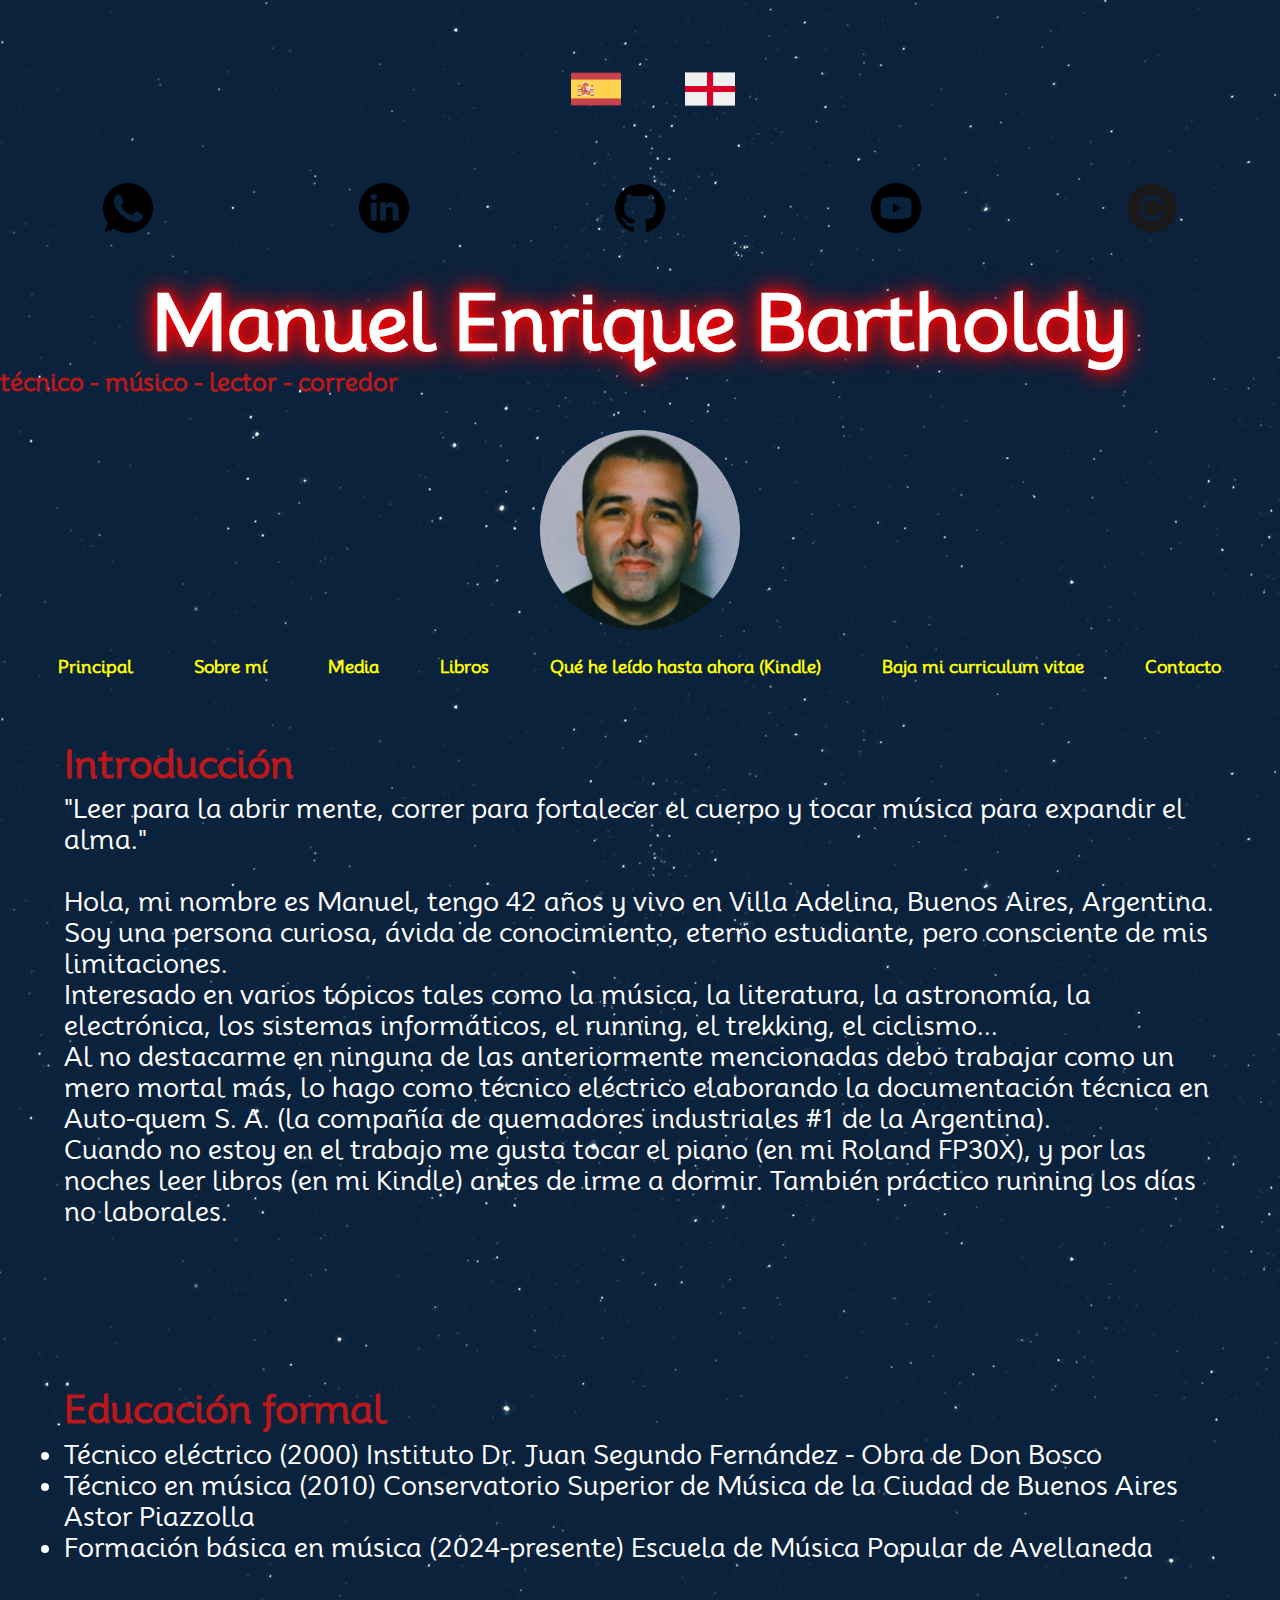
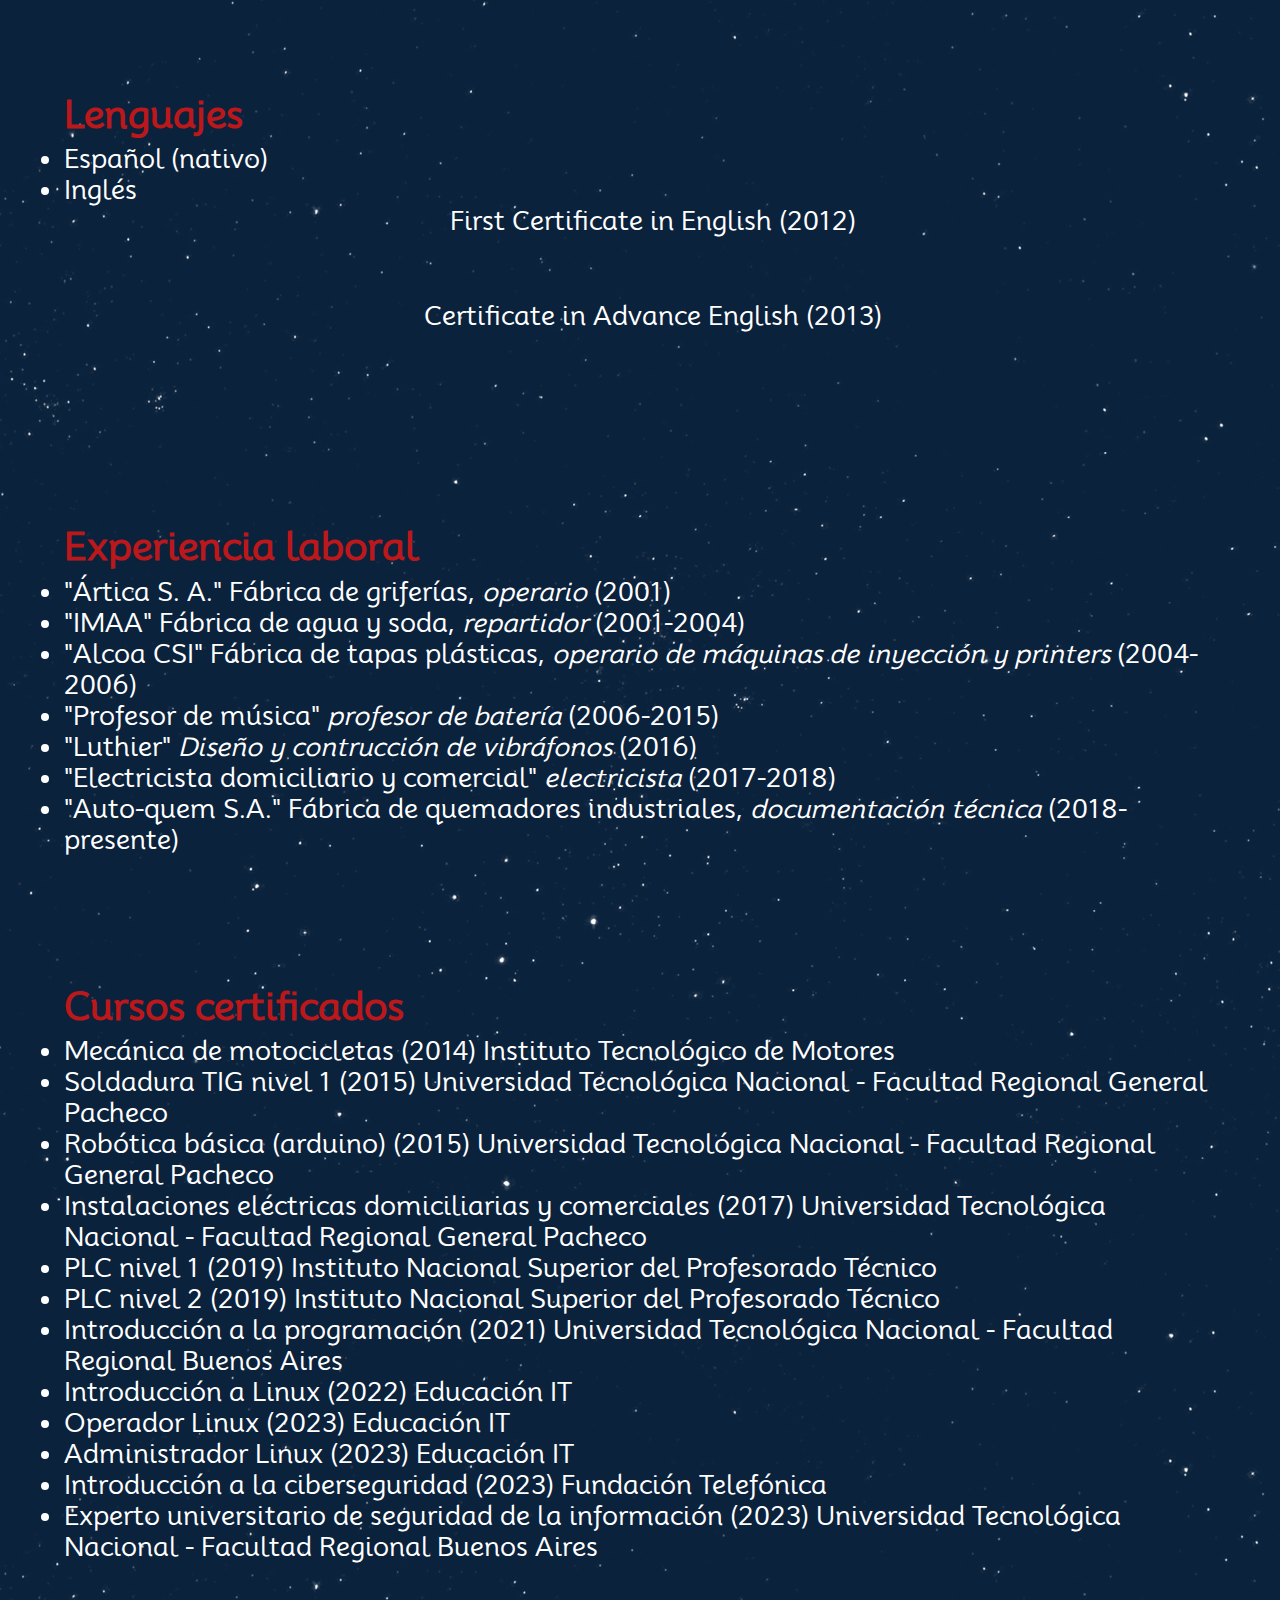
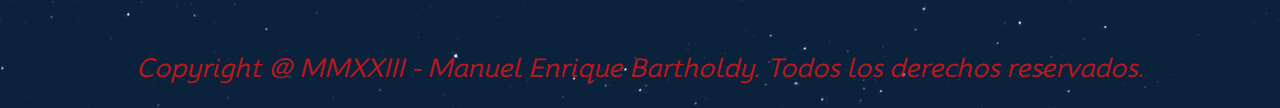
==== index.html @ 8589ed41 "index.html" ====
<!DOCTYPE html>
<html lang="en">
    <head>
        <meta charset="UTF-8">
        <meta http-equiv="X-UA-Compatible" content="IE=edge">
        <meta name="viewport" content="width=device-width, initial-scale=1.0">
        <link rel="stylesheet" href="./css/fondo_animado.css">
        <link rel="stylesheet" href="./css/index.css">
        <link rel="shortcut icon" href="./images/foto_carnet.ico" type="image/x-icon">
        <link rel="preconnect" href="https://fonts.googleapis.com">
        <link rel="preconnect" href="https://fonts.gstatic.com" crossorigin>
        <link href="https://fonts.googleapis.com/css2?family=Dancing+Script&family=Mooli&display=swap" rel="stylesheet">
        <title>Manuel Enrique Bartholdy</title>
    </head>

    <body>  
        <header class="estrellas">
            <section class="language">
                <div>
                    <a href="./index.html"><img src="./images/spain.png" alt="whatsapp logo" height="50"></a>
                </div>
                <div>
                    <a href="./index_en.html"><img src="./images/england.png" alt="whatsapp logo" height="50"></a>
                </div>
            </section>
            <section class="contact2" >
                <div>
                    <a href="https://wa.me/541153361599" target="_blank"><img src="./images/whatsapp-clear.png" alt="whatsapp logo" height="50"></a>
                </div>
                <div>
                    <a href="https://www.linkedin.com/in/manuel-enrique-bartholdy-539304219/" target="_blank"><img src="./images/linkedin-clear.png" alt="linkedin logo" height="50"></a>
                </div>
                <div>
                    <a href="https://github.com/" target="_blank"><img src="./images/github-clear.png" alt="github logo" height="50"></a>
                </div>
                <div>
                    <a href="https://www.youtube.com/channel/UCmDAFgyjdabNN31mHWp7gHg" target="_blank"><img src="./images/youtube-clear.png" alt="youtube logo" height="50"></a>
                </div>
                <div>
                    <a href="https://connect.garmin.com/modern/" target="_blank"><img src="./images/garmin.png" alt="garmin logo" height="50"></a>
                </div>
            </section>
                <div class="animation">
                    <h1>Manuel Enrique Bartholdy</h1>   
                </div>
                <div>
                    <h2>técnico - músico - lector - corredor</h2>
                </div>
                <div class="manuel">
                    <img src="./images/foto_carnet.png" height="200" alt="a picture of Manuel"> 
                </div>
            
            <nav>
                <div class="nav-bar" class="neon-text">
                    <div><a href="./index.html">Principal</a></div>
                    <div><a href="./about_es.html">Sobre mí</a></div>
                    <div><a href="./media_es.html">Media</a></div>
                    <div><a href="./books_es.html">Libros</a></div>
                    <div><a href="./what_I've_read_so_far_es.html">Qué he leído hasta ahora (Kindle)</a></div>
                    <div><a href="./files/Manuel Enrique Bartholdy - Curriculum Vitae profesional 2024.pdf" download="Manuel Enrique Bartholdy's resume">Baja mi curriculum vitae</a></div> 
                    <div><a href="./contact_es.html">Contacto</a></div>
                </div>
            </nav>
        </header>

        <main class="estrellas">
            <section class="s">
                <h2>Introducción</h2>
                <p>"Leer para la abrir mente, correr para fortalecer el cuerpo y tocar música para expandir el alma."
                </p>
                <br>
                <p>Hola, mi nombre es Manuel, tengo 42 años y vivo en Villa Adelina, Buenos Aires, Argentina. Soy una persona curiosa, ávida de conocimiento, eterno estudiante, pero consciente de mis limitaciones. <br>Interesado en varios tópicos tales como la música, la literatura, la astronomía, la electrónica, los sistemas informáticos, el running, el trekking, el ciclismo... <br>Al no destacarme en ninguna de las anteriormente mencionadas debo trabajar como un mero mortal más, lo hago como técnico eléctrico elaborando la documentación técnica en Auto-quem S. A. (la compañía de quemadores industriales #1 de la Argentina). 
                <br>Cuando no estoy en el trabajo me gusta tocar el piano (en mi Roland FP30X), y por las noches leer libros (en mi Kindle) antes de irme a dormir. También práctico running los días no laborales.  
                </p>
                <br>
                
            </section>
            
            <section class="s">
                <h2>Educación formal</h2>
                <ul>
                    <li><a href="./images/Analitico - Manuel Enrique Bartholdy.jpg" target="_blank">Técnico eléctrico (2000)</a> <a href="https://www.salesianossi.org/blank" target="_blank">Instituto Dr. Juan Segundo Fernández - Obra de Don Bosco</a></li>
                    <li><a href="./images/Tecnico en musica frente - Manuel Bartholdy.png" target="_blank">Técnico en música (2010)</a> <a href="https://cmbsas-caba.infd.edu.ar/sitio/nivel-medio-trayecto-artistico-profesional/" target="_blank">Conservatorio Superior de Música de la Ciudad de Buenos Aires Astor Piazzolla</a></li>
                    <li>Formación básica en música (2024-presente) <a href="https://www.empa.edu.ar/" target="_blank">Escuela de Música Popular de Avellaneda</a></li>
                </ul>
            </section>

            <section class="s">
                <h2>Lenguajes</h2>
                    <ul>
                        <li>Español (nativo)</li>
                        <li>Inglés</li>
                            <ul>
                                <li class="language"><a href="./images/FCE frente - Manuel Bartholdy.png" target="_blank">First Certificate in English (2012)</a></li>
                                <li class="language"><a href="./images/CAE frente - Manuel Bartholdy.png" target="_blank">Certificate in Advance English (2013)</a></li>
                            </ul>
                    </ul>
            </section>
        
            <section class="s"> 
                <h2>Experiencia laboral</h2>
                <ul>
                    <li><a href="https://arqa.com/empresas/fichas/artica-sa" target="_blank">"Ártica S. A."</a> Fábrica de griferías, <em>operario</em> (2001)</li>
                    <li><a href="https://www.aguaiommi.com.ar/" target="_blank">"IMAA"</a> Fábrica de agua y soda, <em>repartidor</em> (2001-2004)</li>
                    <li><a href="https://www.csiclosures.com/" target="_blank">"Alcoa CSI"</a> Fábrica de tapas plásticas, <em>operario de máquinas de inyección y printers</em> (2004-2006)</li>
                    <li>"Profesor de música" <em>profesor de batería</em> (2006-2015)</li>
                    <li>"Luthier" <em>Diseño y contrucción de vibráfonos</em> (2016)</li>
                    <li>"Electricista domiciliario y comercial" <em>electricista</em> (2017-2018)</li>
                    <li><a href="http://www.autoquem.com.ar/" target="_blank">"Auto-quem S.A."</a> Fábrica de quemadores industriales, <em>documentación técnica</em> (2018-presente)</li>
                </ul>
            </section>

            <section class="s">
                <h2>Cursos certificados</h2>
                <ul>
                    <li><a href="./images/Mecanico de motos - Manuel Bartholdy.png" target="_blank">Mecánica de motocicletas (2014)</a> <a href="http://www.cursositm.com.ar/" target="_blank">Instituto Tecnológico de Motores</a></li>
                    <li><a href="./images/Soldadura TIG - Manuel Bartholdy.png" target="_blank">Soldadura TIG nivel 1 (2015)</a> Universidad Tecnológica Nacional - Facultad Regional General Pacheco</li>
                    <li><a href="./images/Robotica basica - Manuel Bartholdy.png" target="_blank">Robótica básica (arduino) (2015)</a> Universidad Tecnológica Nacional - Facultad Regional General Pacheco</li>
                    <li><a href="./images/Instalaciones electricas - Manuel Bartholdy.png" target="_blank">Instalaciones eléctricas domiciliarias y comerciales (2017)</a> <a href="https://www.frgp.utn.edu.ar/extension/cursos/151/7" target="_blank">Universidad Tecnológica Nacional - Facultad Regional General Pacheco</a></li>
                    <li>PLC nivel 1 (2019) <a href="https://extension.inspt.utn.edu.ar/plc/" target="_blank">Instituto Nacional Superior del Profesorado Técnico</a></li>
                    <li>PLC nivel 2 (2019) <a href="https://extension.inspt.utn.edu.ar/plc-nivel-2/" target="_blank">Instituto Nacional Superior del Profesorado Técnico</a></li>
                    <li><a href="./images/Introduccion a la programacion - Manuel Bartholdy.pdf" target="_blank">Introducción a la programación (2021)</a> <a href="https://sceu.frba.utn.edu.ar/course/introduccion-a-la-programacion/" target="_blank">Universidad Tecnológica Nacional - Facultad Regional Buenos Aires</a></li>
                    <li><a href="./images/Introducción a Linux - Manuel Bartholdy.pdf" target="_blank">Introducción a Linux (2022)</a> <a href="https://www.educacionit.com/curso-de-linux-introduccion" target="_blank">Educación IT</a></li>
                    <li><a href="./images/Operador Linux - Manuel Bartholdy.png" target="_blank">Operador Linux (2023)</a> <a href="https://www.educacionit.com/curso-de-linux-operador" target="_blank">Educación IT</a></li>
                    <li><a href="./images/Linux Administrador.png" target="_blank">Administrador Linux (2023)</a> <a href="https://www.educacionit.com/curso-de-linux-administrador" target="_blank">Educación IT</a></li>
                    <li><a href="./images/Introducción a ciberseguridad - Fundación Telefónica.pdf" target="_blank">Introducción a la ciberseguridad (2023)</a> <a href="https://conectaempleo-formacion.fundaciontelefonica.com/web/ar-introduccion-a-ciberseguridad-ftm-ed-2?origen=34902&_ga=2.241656267.878666866.1690389525-719744707.1690389525&_gl=1*1d52jjp*_ga*NzE5NzQ0NzA3LjE2OTAzODk1MjU.*_ga_VVG5MJ6MMK*MTY5MDM4OTUyNC4xLjAuMTY5MDM4OTUyNC4wLjAuMA.." target="_blank">Fundación Telefónica </a></li>
                    <li><a href="/images/Experto universitario de seguridad de la informacion - UTNBA.pdf" target="_blank">Experto universitario de seguridad de la información (2023)</a> <a href="https://sceu.frba.utn.edu.ar/e-learning/detalle/experto-universitario/351/experto-universitario-de-seguridad-de-la-informacion?id=999190749" target="_blank">Universidad Tecnológica Nacional - Facultad Regional Buenos Aires
            </section>
        </main>

        <footer class="estrellas">
            Copyright @ MMXXIII - Manuel Enrique Bartholdy. Todos los derechos reservados.
        </footer>
    </body>
</html>
---- css/fondo_animado.css ----
.estrellas{
    background: #0B223C url("../images/stars.png") repeat;
    animation: mover-estrellas 50s linear infinite;
}

@keyframes mover-estrellas{
    from{background-position: 0 0;}
    to{background-position: 100vw 0;}
}
---- css/index.css ----
/* Universal selector */
*{
    margin: 0;
    padding: 0;
    font-family: 'Mooli', sans-serif;
}

.books{
    padding-top: 3%;
}

.download{
    display: flex;
    justify-content: center;
    font-size: 1.5vw;
}

.language{
    display: flex;
    justify-content: center;
    align-items: center;
    gap: 5vw;
    margin-bottom: 5vw;
}

.contact1{
    display: flex;
    flex-direction: column;
    align-items: center;
}

.contact1 p{
    padding-bottom: 3vw;
}

.contact2{
    display: flex;
    flex-direction: row;
    justify-content: space-around;
    padding-top: 0.1vw;
    padding-bottom: 3%;
}

.language>div:hover{
    transform: scale(1.5); /* Scale the icon to 120% of its original size when hovered */
}

.contact2>div:hover{
    transform: scale(1.5); /* Scale the icon to 120% of its original size when hovered */
}

input,select,textarea{
    /* display: flex;
    justify-content: center;
    align-items: center;
    height: 2vh; */
    display: block;
    margin: 0 auto;
}
/******************************************************************************************/

.formulario {
    width: 100%;
    margin: 0 auto;
    padding-top: 3vw;
}

legend {
    padding-left: 3vw;
    font-weight: bold;
    color: #BA181B;
}

label {
    display: block;
    font-weight: bold;
    padding-left: 3vw;
    margin-top: 2vw;
} 

input[type="text"],
input[type="email"],
select,
textarea {
    width: 90%;
    padding: 1vw;
    margin-top: 1vw;
    border: 1px solid #ccc;
    border-radius: 4px;
}

input[type="reset"],
input[type="submit"] {
    background-color: #007BFF;
    color: #fff;
    border: none;
    padding: 10px 20px;
    border-radius: 4px;
    cursor: pointer;
}

input[type="reset"]:hover,
input[type="submit"]:hover {
    background-color: #0056b3;
} 

.buttons{
    display: flex;
    padding-bottom: 3vw;
    justify-content: stretch;
}
/*************************************************************************************************/

/* Extra small devices (phones, 600px and down) */
@media only screen and (max-width: 599px) {

    header{
        padding-top: 5vw;
    }
    
    .manuel{
        display: flex;
        align-items: center;
        justify-content: center;
    }

    .animation {
        display: flex;
        justify-content: center;
        font-size: 3vw; /* Set your desired font size */
        color: #FFFFFF; /* Set the text color to white */
        animation: neon 1.5s ease-in-out infinite alternate; /* Apply the neon animation */
        text-shadow: 0 0 10px #ff0000, 0 0 20px #ff0000, 0 0 30px #ff0000; /* Add the neon glow */
    }

    @keyframes neon {
        0% {
            text-shadow: 0 0 10px #ff0000, 0 0 20px #ff0000, 0 0 30px #ff0000; /* Initial glow effect */
        }
        100% {
            text-shadow: 0 0 20px #ff0000, 0 0 30px #ff0000, 0 0 40px #ff0000; /* Increased glow effect */
        }
    }
    .manuel img{
        padding-top: 3vh;
        padding-bottom: 3vh;
    }

    .nav-bar{
        display: flex;
        flex-direction: column;
        align-items: center;
        gap: 3vw;
    }

    .nav-bar a{
        font-weight: bold;
        font-size: 5vw;
        color: yellow;
    }

    .nav-bar a:hover {
        text-shadow: 0 0 20px yellow, 0 0 30px yellow, 0 0 40px yellow; /* Neon glow on hover */
        transition: text-shadow 0.1s ease-in-out; /* Add a transition for smooth hover effect */
    }

    a{
        text-decoration: none;
        color: #FFFFFF;
    }

    a:hover {
        text-shadow: 0 0 20px #FFFFFF, 0 0 30px #FFFFFF, 0 0 40px #FFFFFF; /* Neon glow on hover */
        transition: text-shadow 0.1s ease-in-out; /* Add a transition for smooth hover effect */
    }

    .language{
        list-style-type: none;
        padding-left: 1.5vw;
    }

    main{
        color: #FFFFFF;
    }

    .s{
        font-size: 3vw;
        padding: 7vw;
    }

    .int-videos{
        display: flex;
        flex-direction: column;
        align-items: center;
    }

    iframe{
        width: 300px;
    }

    h2,h4{
        color: #BA181B;
        padding-bottom: 1vw;
    }

    .books h2{
        font-size: 3vw;
    }

    .books h3{
        font-size: 2vw;
    }

    footer{
        display: flex;
        justify-content: center;
        font-size: 0.1vw;
        padding-bottom: 5vw;
        color: #BA181B;
        font-style: italic;
        font-size: 2.7vw;
    }
}

/*************************************************************************************************/
/* Small devices (portrait tablets and large phones, 600px and up) */
@media only screen and (min-width: 600px) {

    header{
        padding-top: 5vw;
    }
    
    .manuel{
        display: flex;
        align-items: center;
        justify-content: center;
    }

    .animation {
        display: flex;
        justify-content: center;
        font-size: 3.5vw; /* Set your desired font size */
        color: #FFFFFF; /* Set the text color to white */
        animation: neon 1.5s ease-in-out infinite alternate; /* Apply the neon animation */
        text-shadow: 0 0 10px #ff0000, 0 0 20px #ff0000, 0 0 30px #ff0000; /* Add the neon glow */
    }

    @keyframes neon {
        0% {
            text-shadow: 0 0 10px #ff0000, 0 0 20px #ff0000, 0 0 30px #ff0000; /* Initial glow effect */
        }
        100% {
            text-shadow: 0 0 20px #ff0000, 0 0 30px #ff0000, 0 0 40px #ff0000; /* Increased glow effect */
        }
    }
    .manuel img{
        padding-top: 3vh;
        padding-bottom: 3vh;
    }

    .nav-bar{
        display: flex;
        flex-direction: column;
        align-items: center;
        gap: 3vw;
    }

    .nav-bar a{
        font-weight: bold;
        font-size: 5vw;
        color: yellow;
    }

    .nav-bar a:hover {
        text-shadow: 0 0 20px yellow, 0 0 30px yellow, 0 0 40px yellow; /* Neon glow on hover */
        transition: text-shadow 0.1s ease-in-out; /* Add a transition for smooth hover effect */
    }

    a{
        text-decoration: none;
        color: #FFFFFF;
    }

    a:hover {
        text-shadow: 0 0 20px #FFFFFF, 0 0 30px #FFFFFF, 0 0 40px #FFFFFF; /* Neon glow on hover */
        transition: text-shadow 0.1s ease-in-out; /* Add a transition for smooth hover effect */
    }

    .language{
        list-style-type: none;
        padding-left: 1.5vw;
    }

    main{
        color: #FFFFFF;
    }

    .s{
        font-size: 3vw;
        padding: 7vw;
    }

    .int-videos{
        display: flex;
        flex-direction: column;
        align-items: center;
    }

    h2,h4{
        color: #BA181B;
        padding-bottom: 1vw;
    }

    .books h2{
        font-size: 3vw;
    }

    .books h3{
        font-size: 2vw;
    }

    footer{
        display: flex;
        justify-content: center;
        font-size: 1.5vw;
        padding-bottom: 5vw;
        color: #BA181B;
        font-style: italic;
        font-size: 2.7vw;
    }
}

/*************************************************************************************************/
/* Medium devices (landscape tablets, 768px and up) */
@media only screen and (min-width: 768px) {

    .manuel{
        display: flex;
        justify-content: center;
    }

    .animation {
        display: flex;
        justify-content: center;
        font-size: 3.5vw; /* Set your desired font size */
        color: #FFFFFF; /* Set the text color to white */
        animation: neon 1.5s ease-in-out infinite alternate; /* Apply the neon animation */
        text-shadow: 0 0 10px #ff0000, 0 0 20px #ff0000, 0 0 30px #ff0000; /* Add the neon glow */
    }

    @keyframes neon {
        0% {
            text-shadow: 0 0 10px #ff0000, 0 0 20px #ff0000, 0 0 30px #ff0000; /* Initial glow effect */
        }
        100% {
            text-shadow: 0 0 20px #ff0000, 0 0 30px #ff0000, 0 0 40px #ff0000; /* Increased glow effect */
        }
    }
    .manuel img{
        padding-top: 3vh;
        padding-bottom: 3vh;
    }

    .nav-bar{
        display: flex;
        flex-direction: row;
        justify-content: space-evenly;
        gap: 0.2vw;
    }

    .nav-bar a{
        font-weight: bold;
        font-size: 1.7vw;
        color: yellow;
    }

    .nav-bar a:hover {
        text-shadow: 0 0 20px yellow, 0 0 30px yellow, 0 0 40px yellow; /* Neon glow on hover */
        transition: text-shadow 0.1s ease-in-out; /* Add a transition for smooth hover effect */
    }

    a{
        text-decoration: none;
        color: #FFFFFF;
    }

    a:hover {
        text-shadow: 0 0 20px #FFFFFF, 0 0 30px #FFFFFF, 0 0 40px #FFFFFF; /* Neon glow on hover */
        transition: text-shadow 0.1s ease-in-out; /* Add a transition for smooth hover effect */
    }

    .language{
        list-style-type: none;
        padding-left: 0.5vw;
    }

    main{
        color: #FFFFFF;
    }

    .s{
        font-size: 2.5vw;
        padding: 5vw;
    }

    .int-videos{
        display: flex;
        flex-direction: column;
        align-items: center;
    }

    h2,h4{
        color: #BA181B;
        padding-bottom: 0.5vw;
    }

    footer{
        display: flex;
        justify-content: center;
        font-size: 1.7vw;
        padding: 2vw;
        color: #BA181B;
        font-style: italic;
    }
}


/*************************************************************************************************/
/* Large devices (laptops/desktops, 992px and up) */
@media only screen and (min-width: 992px) {

    .manuel{
        display: flex;
        justify-content: center;
    }

    .animation {
        display: flex;
        justify-content: center;
        font-size: 3.7vw; /* Set your desired font size */
        color: #FFFFFF; /* Set the text color to white */
        animation: neon 1.5s ease-in-out infinite alternate; /* Apply the neon animation */
        text-shadow: 0 0 10px #ff0000, 0 0 20px #ff0000, 0 0 30px #ff0000; /* Add the neon glow */
    }

    @keyframes neon {
        0% {
            text-shadow: 0 0 10px #ff0000, 0 0 20px #ff0000, 0 0 30px #ff0000; /* Initial glow effect */
        }
        100% {
            text-shadow: 0 0 20px #ff0000, 0 0 30px #ff0000, 0 0 40px #ff0000; /* Increased glow effect */
        }
    }
    .manuel img{
        padding-top: 3vh;
        padding-bottom: 3vh;
    }

    .nav-bar{
        display: flex;
        justify-content: space-evenly;
    }

    .nav-bar a{
        font-weight: bold;
        font-size: 1.8vw;
        color: yellow;
    }

    .nav-bar a:hover {
        text-shadow: 0 0 20px yellow, 0 0 30px yellow, 0 0 40px yellow; /* Neon glow on hover */
        transition: text-shadow 0.1s ease-in-out; /* Add a transition for smooth hover effect */
    }

    a{
        text-decoration: none;
        color: #FFFFFF;
    }

    a:hover {
        text-shadow: 0 0 20px #FFFFFF, 0 0 30px #FFFFFF, 0 0 40px #FFFFFF; /* Neon glow on hover */
        transition: text-shadow 0.1s ease-in-out; /* Add a transition for smooth hover effect */
    }

    .language{
        list-style-type: none;
        padding-left: 0.5vw;
    }

    main{
        color: #FFFFFF;
    }

    .s{
        font-size: 2vw;
        padding: 4vw;
    }

    .int-videos{
        display: flex;
        flex-direction: column;
        align-items: center;
    }

    h2,h4{
        color: #BA181B;
        padding-bottom: 0.5vw;
    }

    footer{
        display: flex;
        justify-content: center;
        font-size: 2vw;
        padding: 0.5vw;
        color: #BA181B;
        font-style: italic;
    }
}

/*************************************************************************************************/
/* Extra large devices (large laptops, desktops, smart TV's 1200px and up) */
@media only screen and (min-width: 1200px) {

    .manuel{
        display: flex;
        justify-content: center;
    }

    .animation {
        display: flex;
        justify-content: center;
        font-size: 3vw; /* Set your desired font size */
        color: #FFFFFF; /* Set the text color to white */
        animation: neon 1.5s ease-in-out infinite alternate; /* Apply the neon animation */
        text-shadow: 0 0 10px #ff0000, 0 0 20px #ff0000, 0 0 30px #ff0000; /* Add the neon glow */
    }

    @keyframes neon {
        0% {
            text-shadow: 0 0 10px #ff0000, 0 0 20px #ff0000, 0 0 30px #ff0000; /* Initial glow effect */
        }
        100% {
            text-shadow: 0 0 20px #ff0000, 0 0 30px #ff0000, 0 0 40px #ff0000; /* Increased glow effect */
        }
    }
    .manuel img{
        padding-top: 3vh;
        padding-bottom: 3vh;
    }

    .nav-bar{
        display: flex;
        flex-direction: row;
        justify-content: space-evenly;
    }

    .nav-bar a{
        font-weight: bold;
        font-size: 1.3vw;
        color: yellow;
    }

    .nav-bar a:hover {
        text-shadow: 0 0 20px yellow, 0 0 30px yellow, 0 0 40px yellow; /* Neon glow on hover */
        transition: text-shadow 0.1s ease-in-out; /* Add a transition for smooth hover effect */
    }

    a{
        text-decoration: none;
        color: #FFFFFF;
    }

    a:hover {
        text-shadow: 0 0 20px #FFFFFF, 0 0 30px #FFFFFF, 0 0 40px #FFFFFF; /* Neon glow on hover */
        transition: text-shadow 0.1s ease-in-out; /* Add a transition for smooth hover effect */
    }

    .language{
        list-style-type: none;
        padding-left: 2vw;
    }

    main{
        color: #FFFFFF;
    }

    .s{
        font-size: 2vw;
        padding: 5vw;
    }

    .int-videos{
        display: flex;
        flex-direction: column;
        align-items: center;
    }

    h2,h4{
        color: #BA181B;
        padding-bottom: 0.5vw;
    }

    footer{
        display: flex;
        justify-content: center;
        font-size: 2vw;
        padding: 2vw;
        color: #BA181B;
        font-style: italic;
    }
}
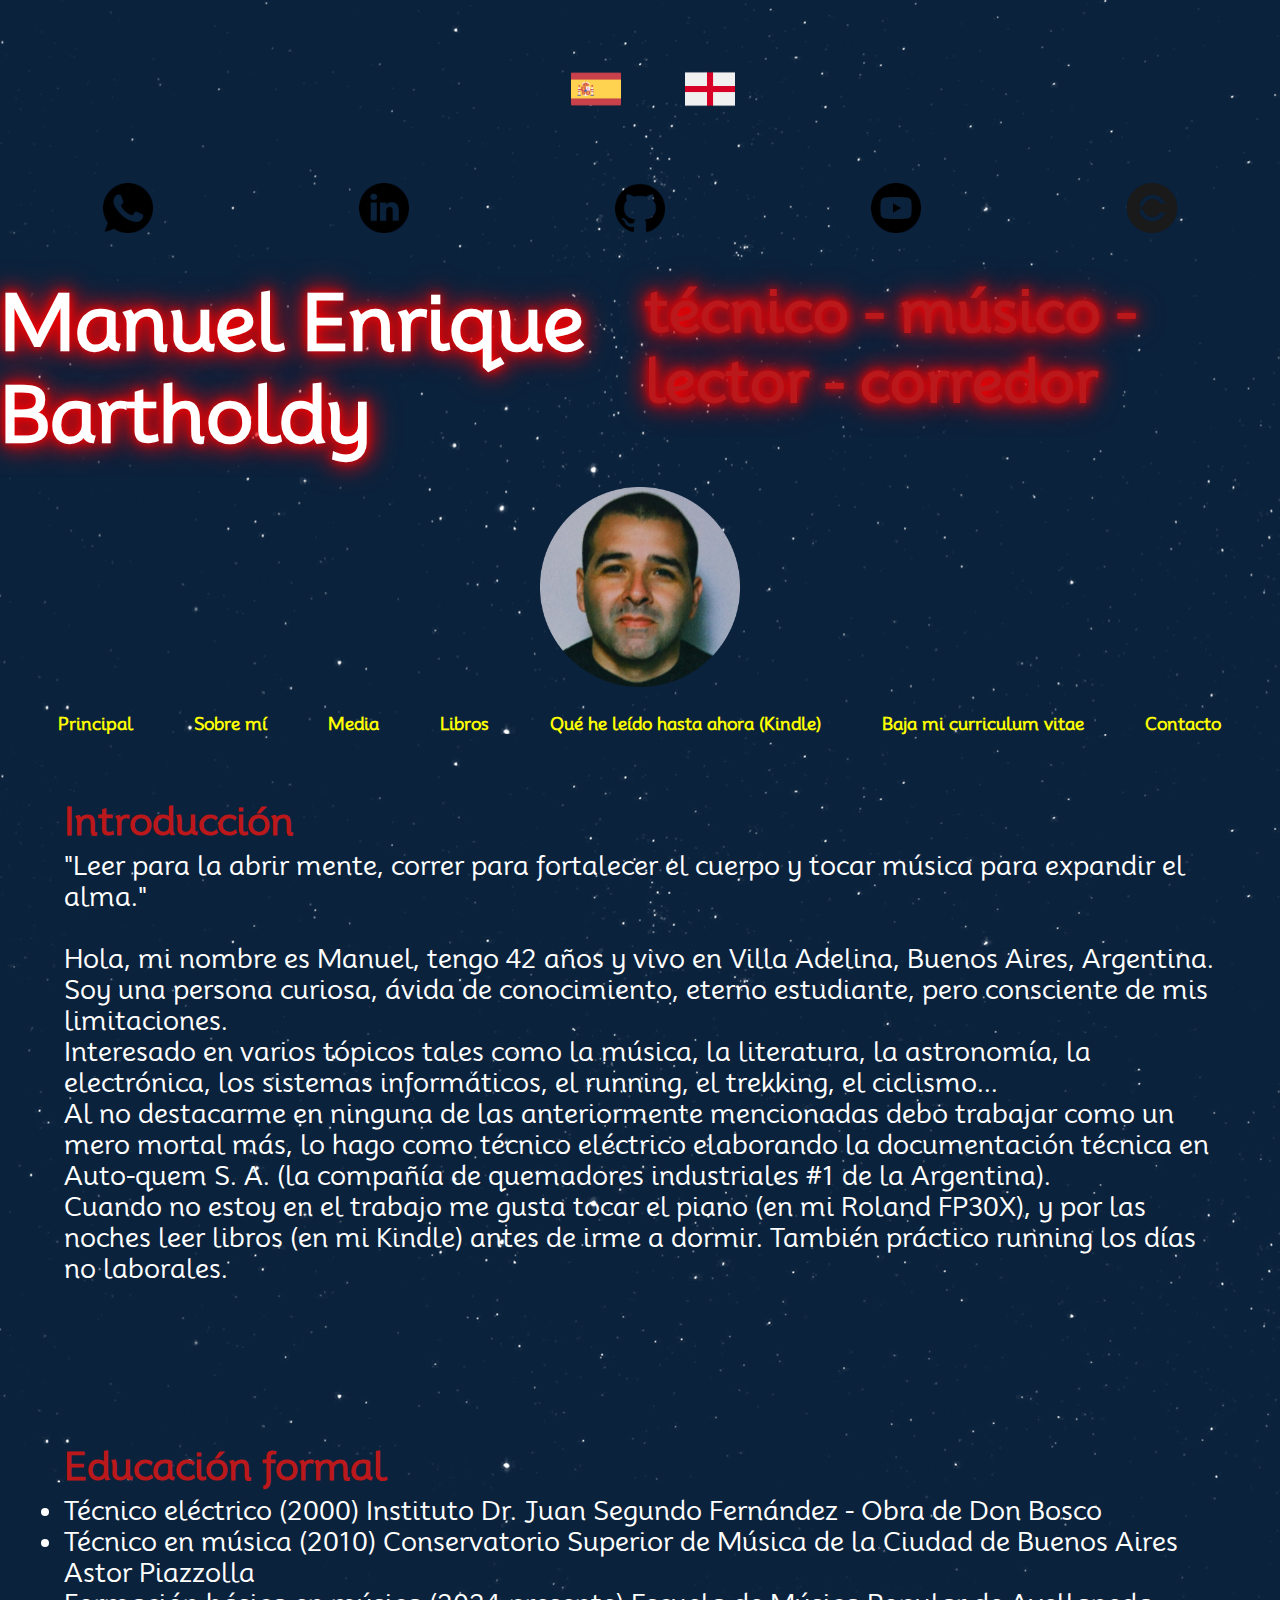
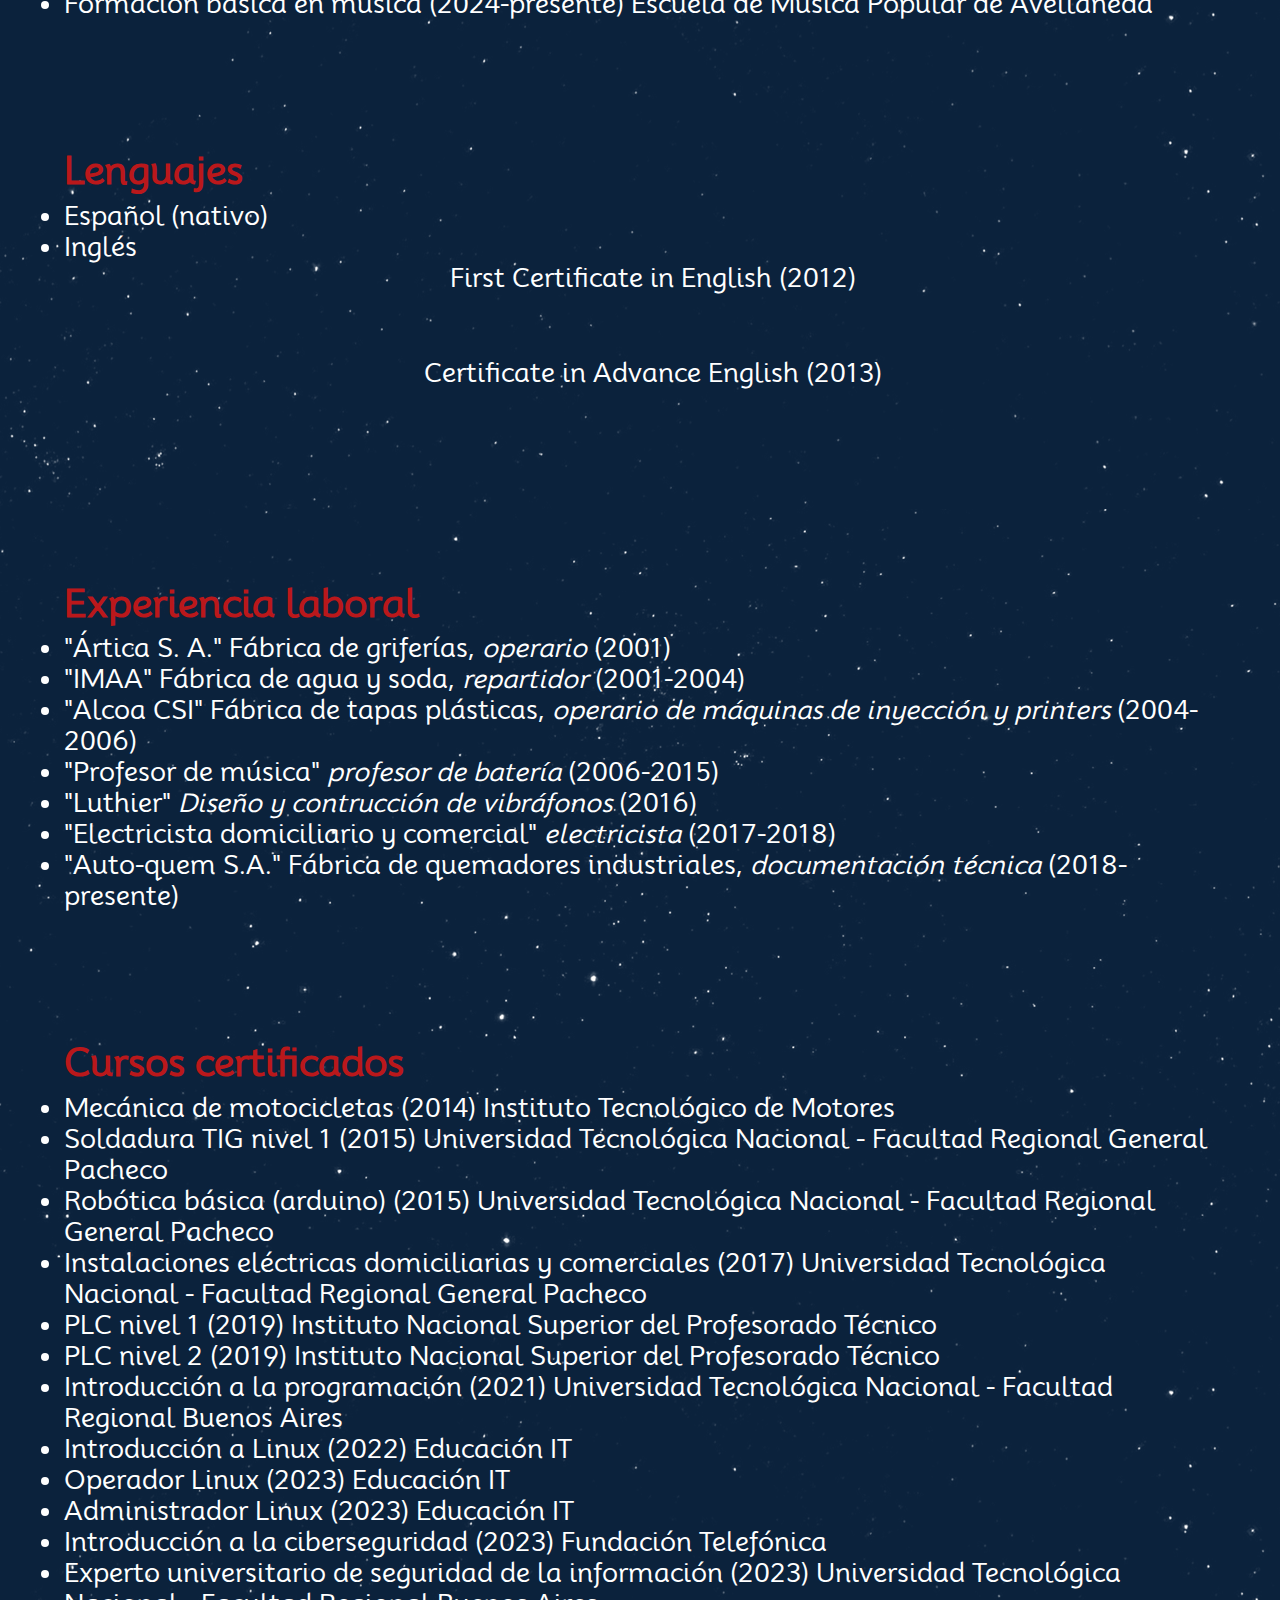
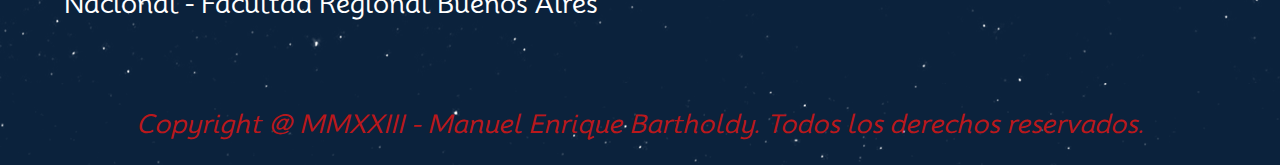
==== commit 3d443d4d: "index.html" ====
--- a/index.html
+++ b/index.html
@@ -42,8 +42,7 @@
             </section>
                 <div class="animation">
                     <h1>Manuel Enrique Bartholdy</h1>   
-                </div>
-                <div>
+                    <br>
                     <h2>técnico - músico - lector - corredor</h2>
                 </div>
                 <div class="manuel">
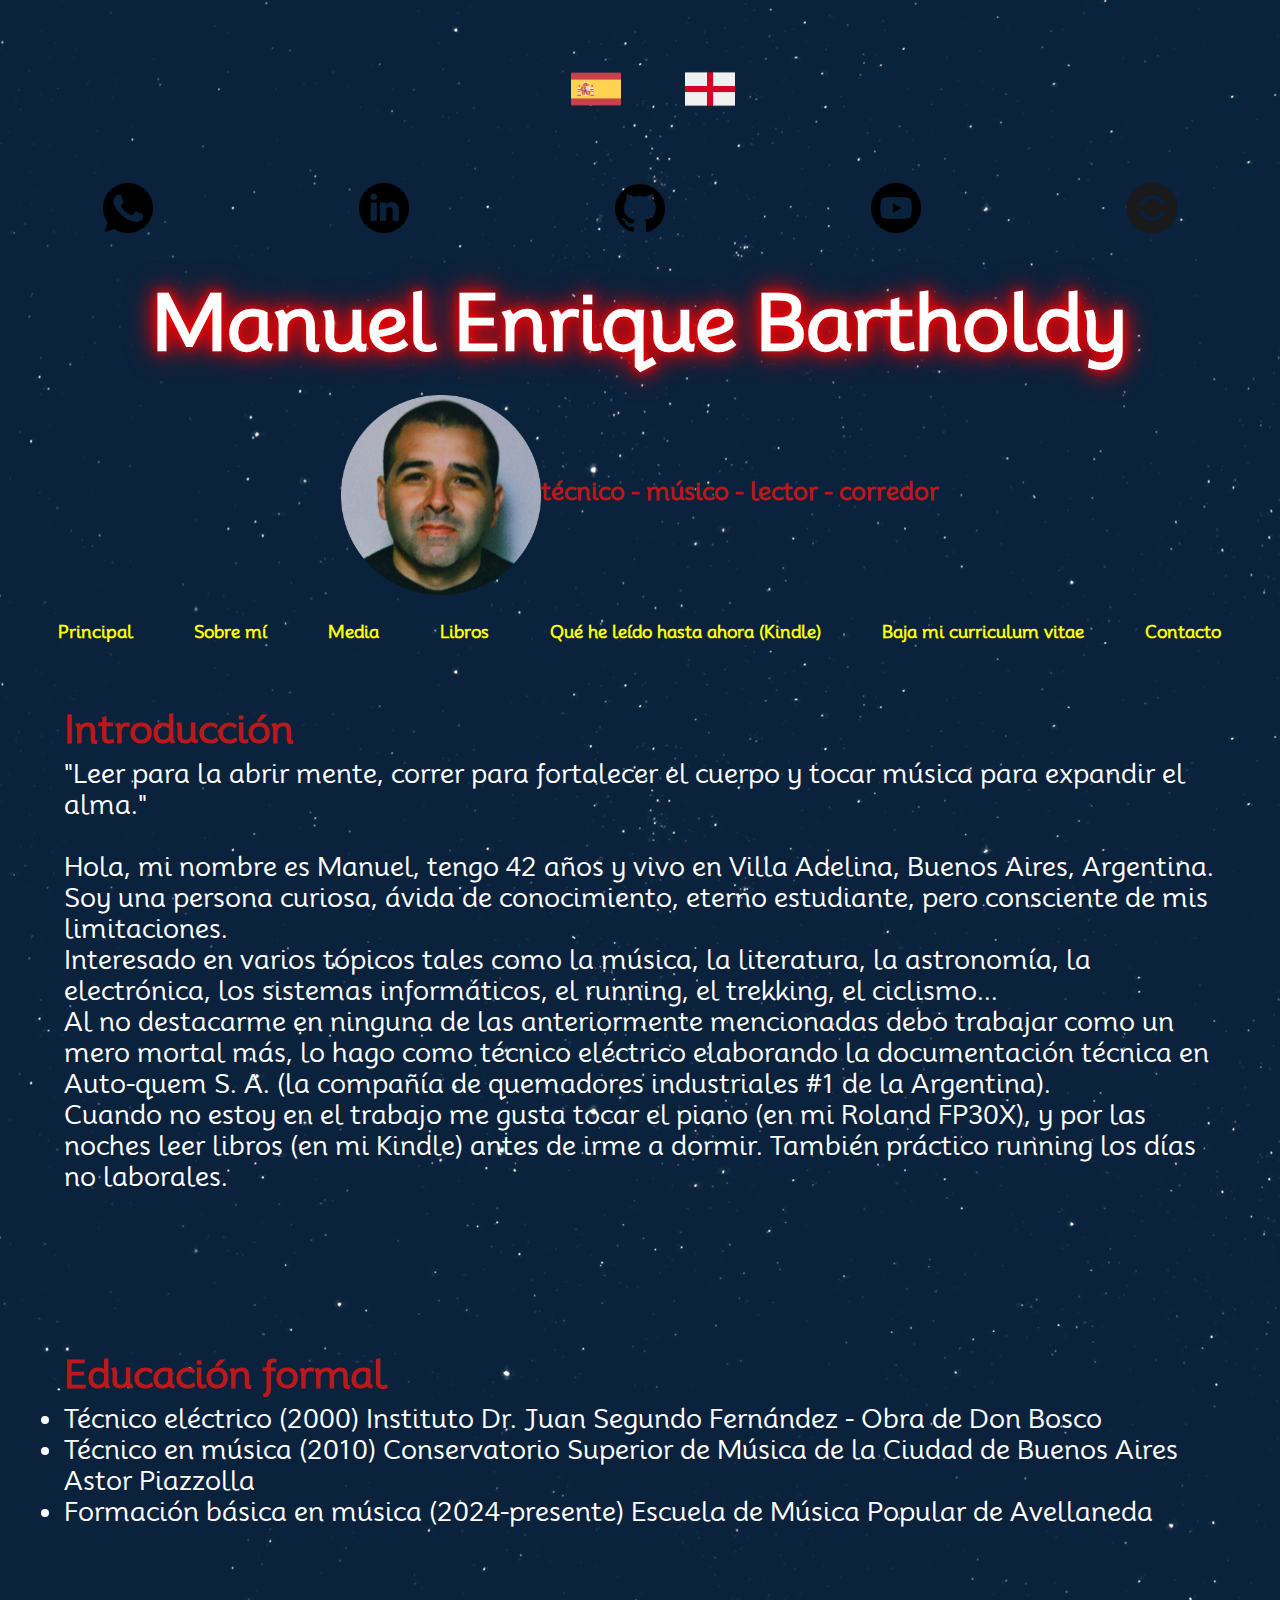
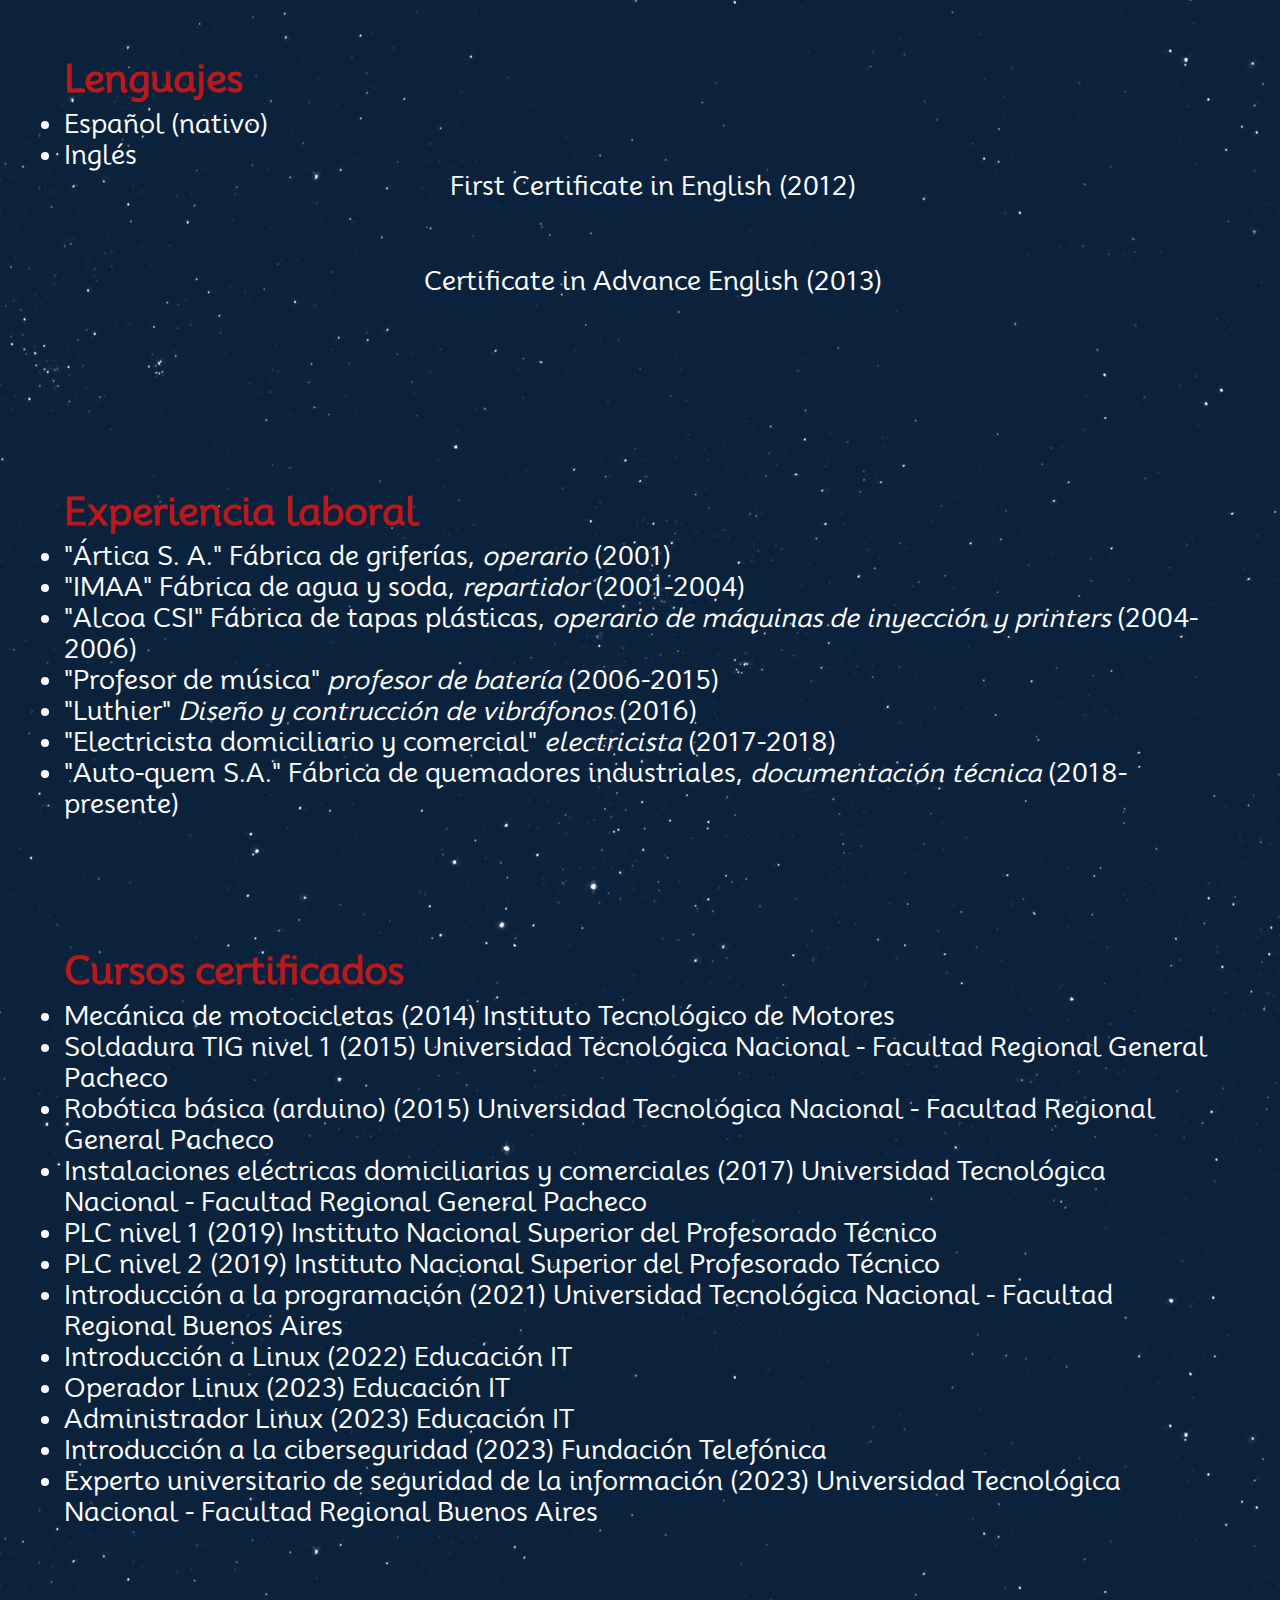
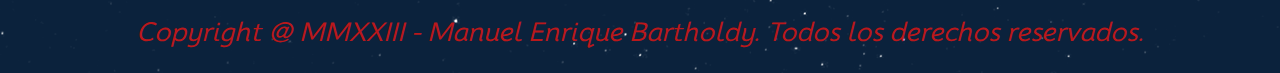
==== commit cf8bfe0c: "index.html" ====
--- a/index.html
+++ b/index.html
@@ -42,11 +42,11 @@
             </section>
                 <div class="animation">
                     <h1>Manuel Enrique Bartholdy</h1>   
-                    <br>
-                    <h2>técnico - músico - lector - corredor</h2>
                 </div>
                 <div class="manuel">
                     <img src="./images/foto_carnet.png" height="200" alt="a picture of Manuel"> 
+                    <br>
+                    <h2>técnico - músico - lector - corredor</h2>
                 </div>
             
             <nav>
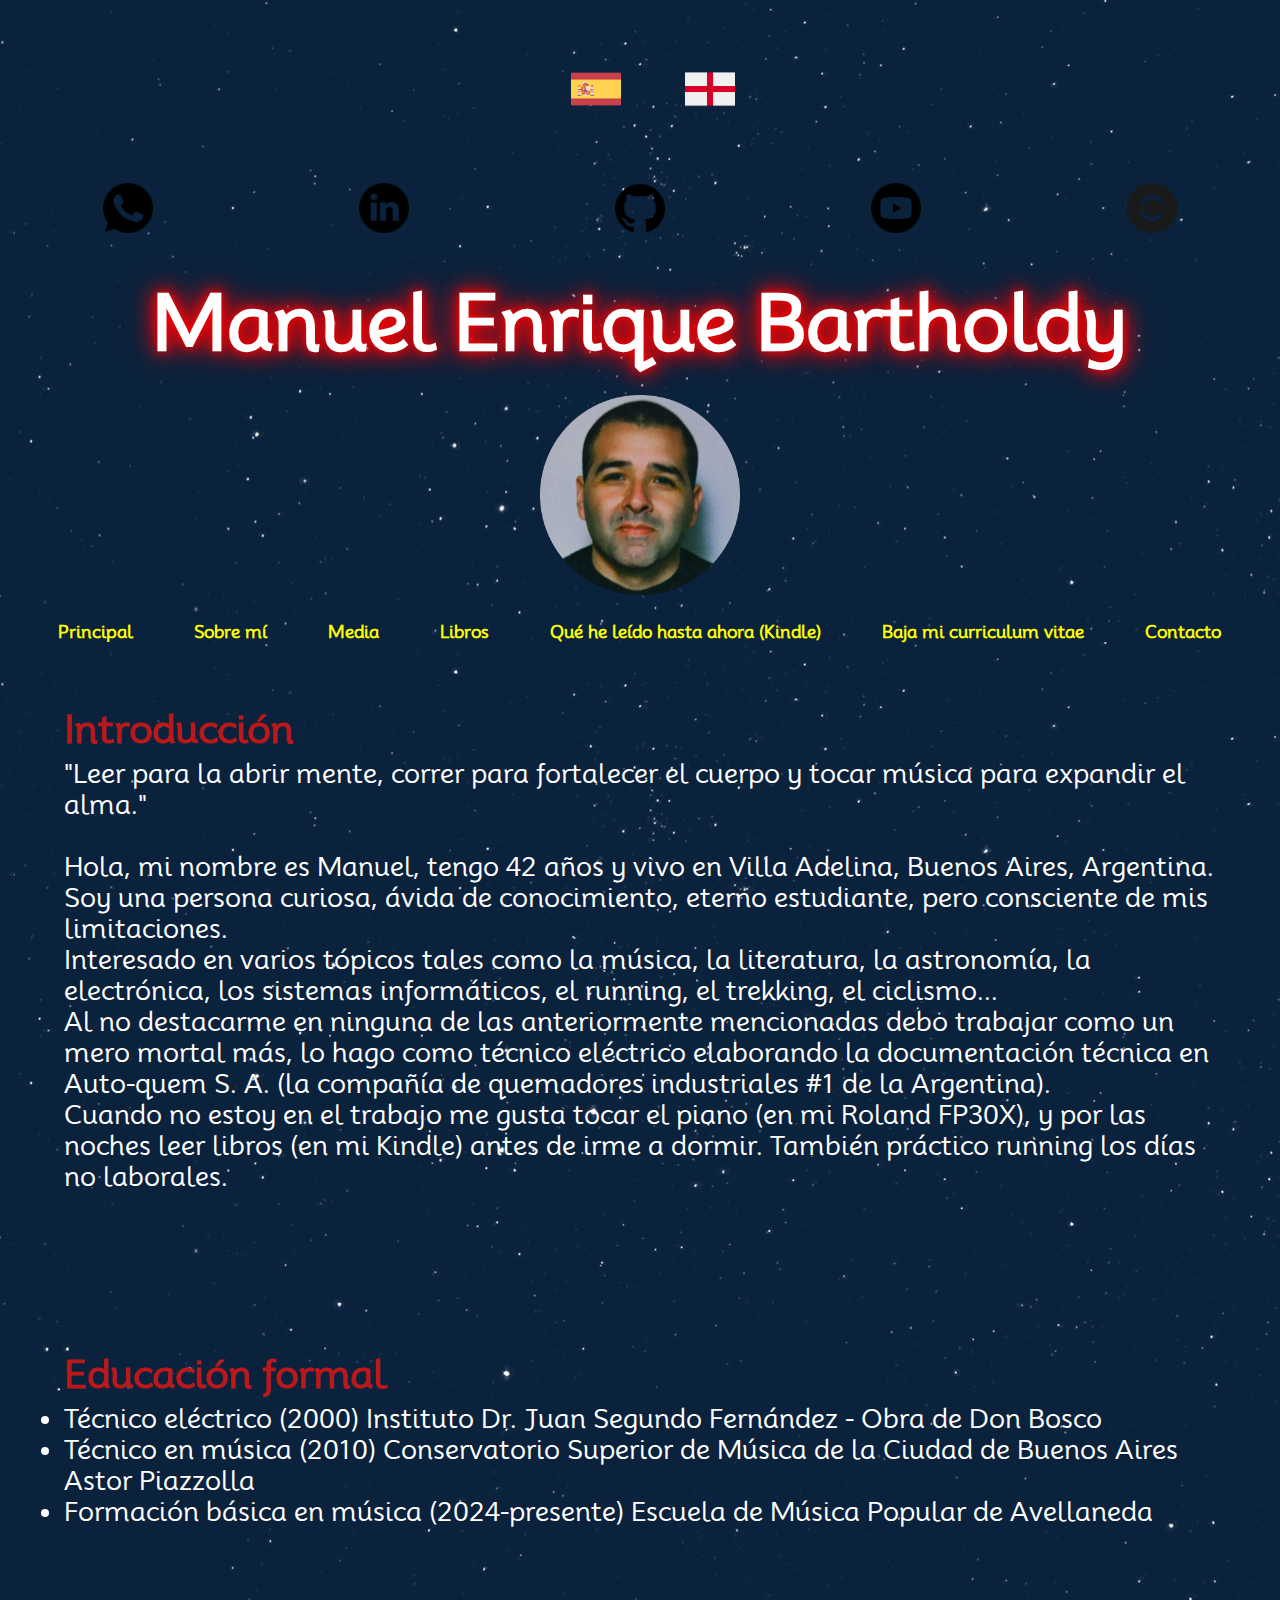
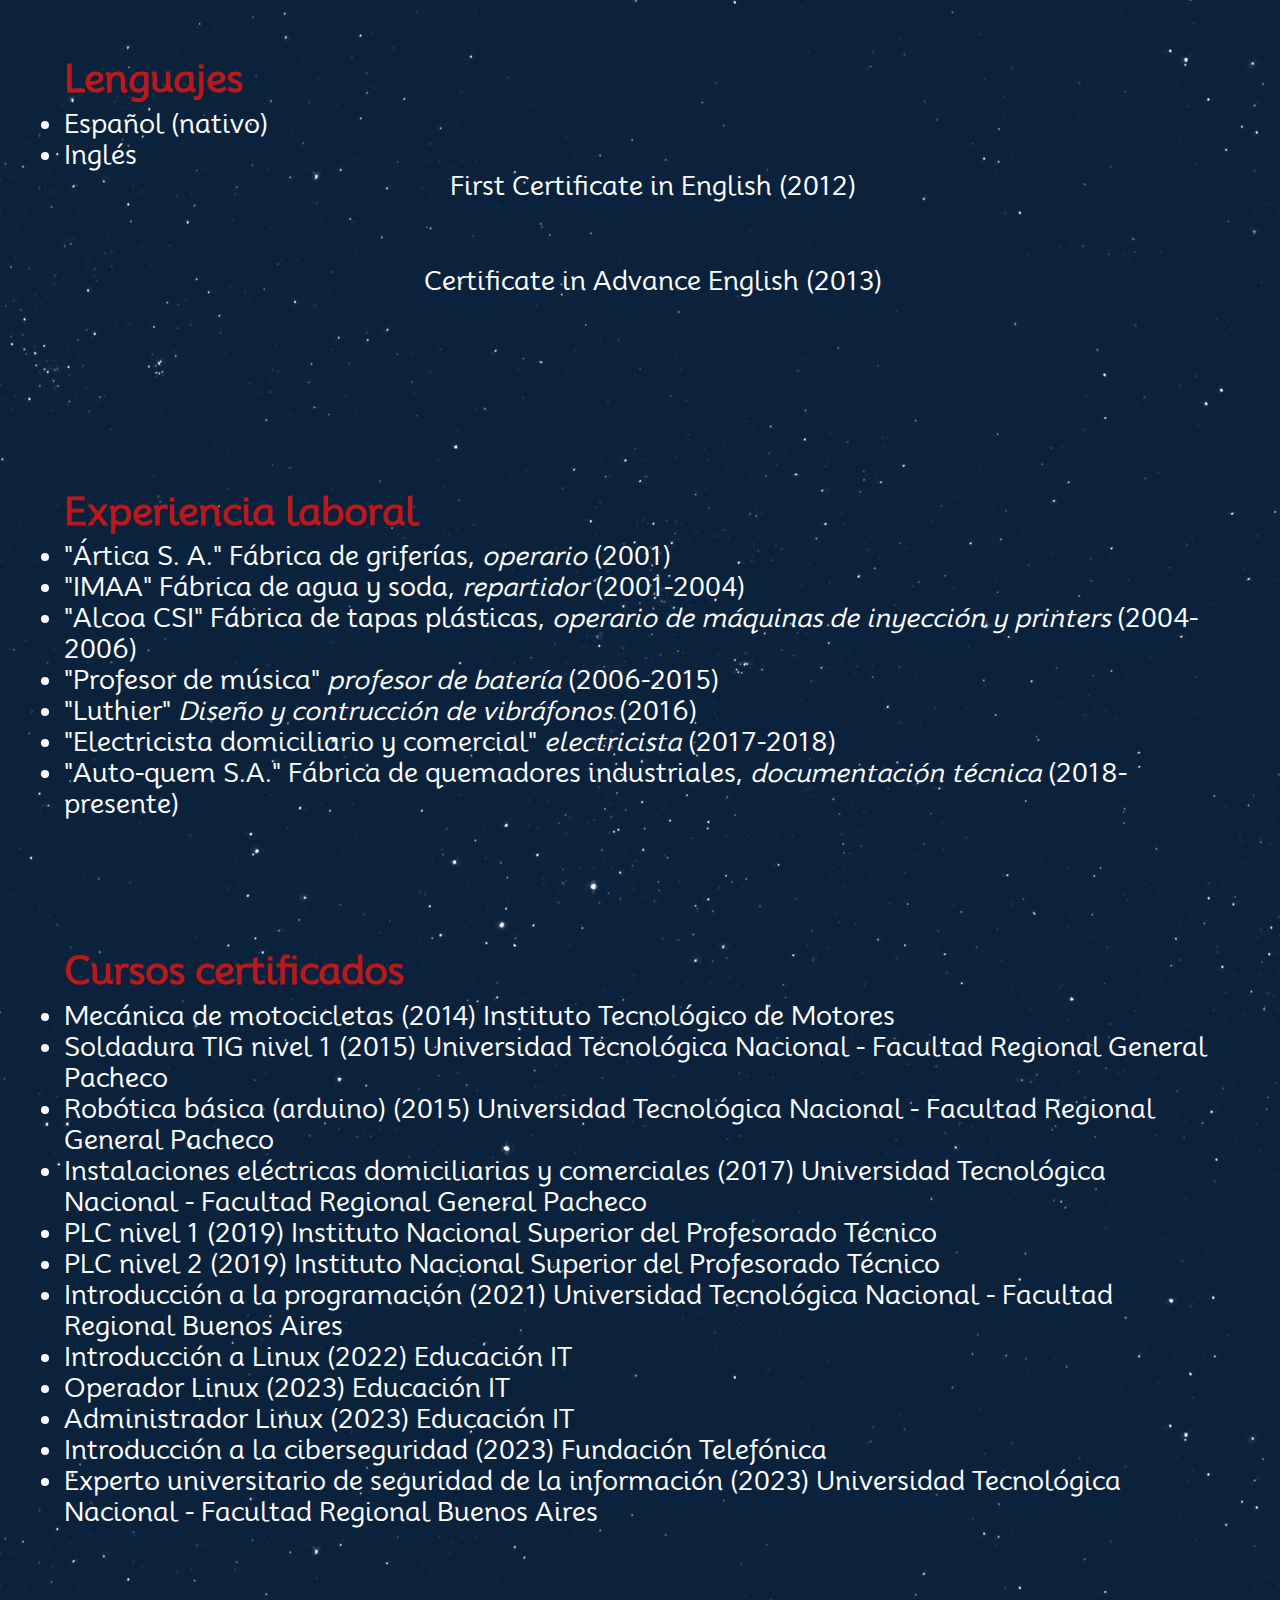
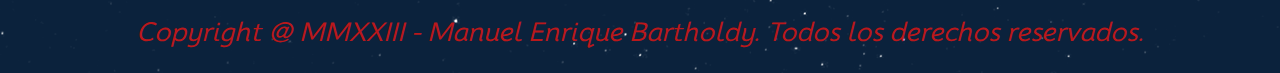
==== commit 32f8b574: "index.html" ====
--- a/index.html
+++ b/index.html
@@ -45,8 +45,6 @@
                 </div>
                 <div class="manuel">
                     <img src="./images/foto_carnet.png" height="200" alt="a picture of Manuel"> 
-                    <br>
-                    <h2>técnico - músico - lector - corredor</h2>
                 </div>
             
             <nav>
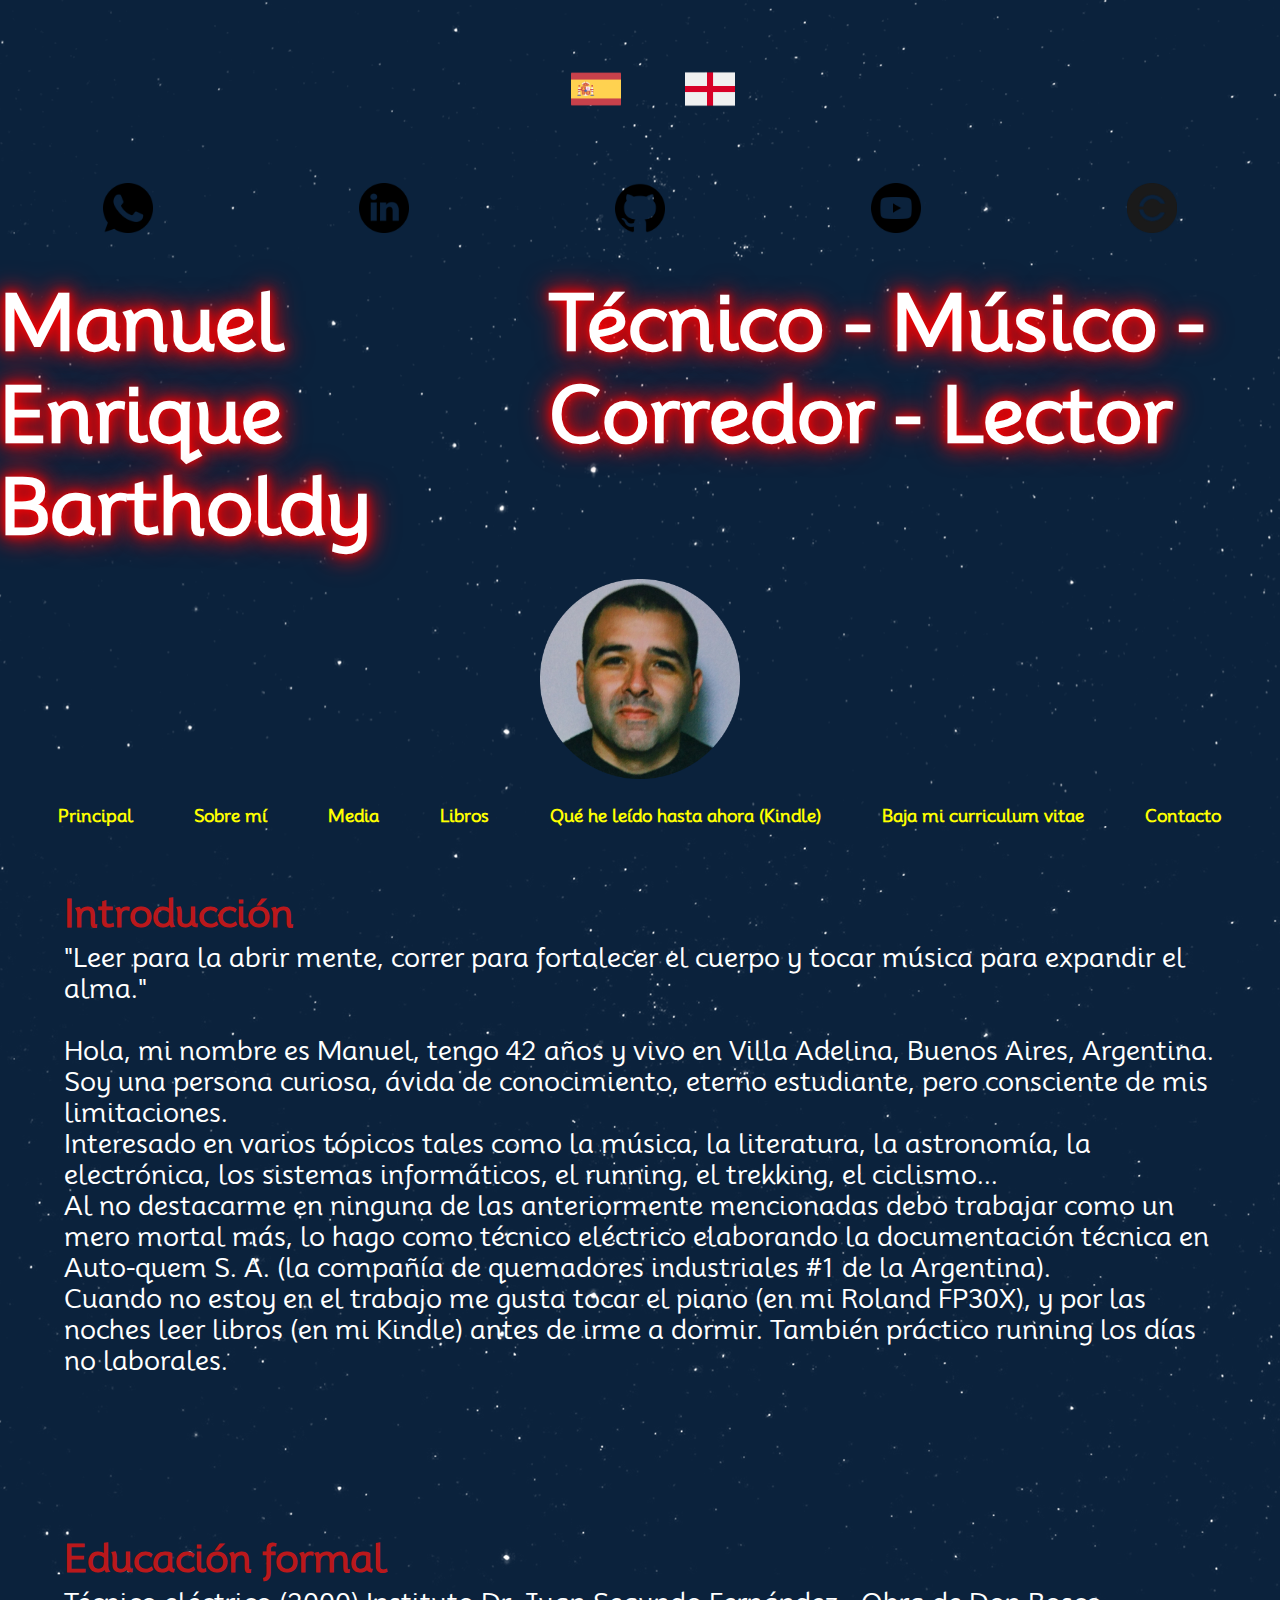
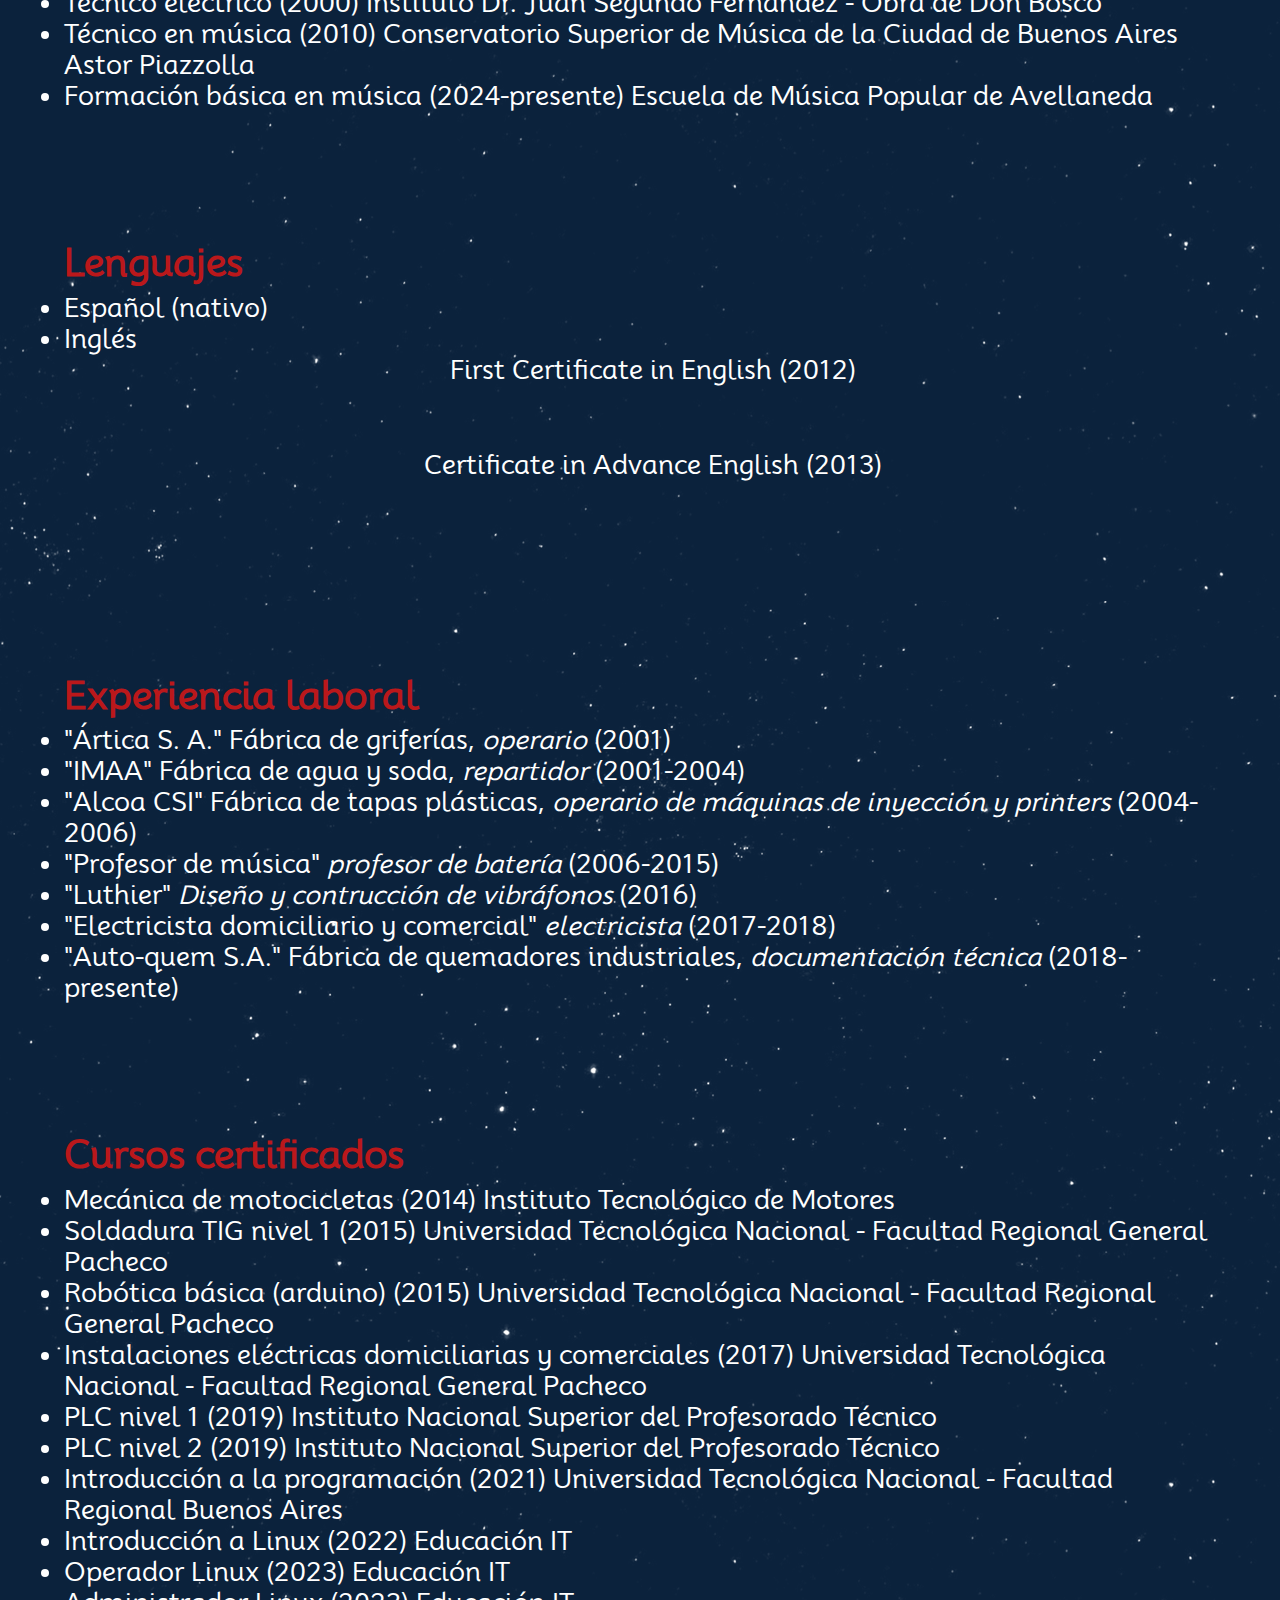
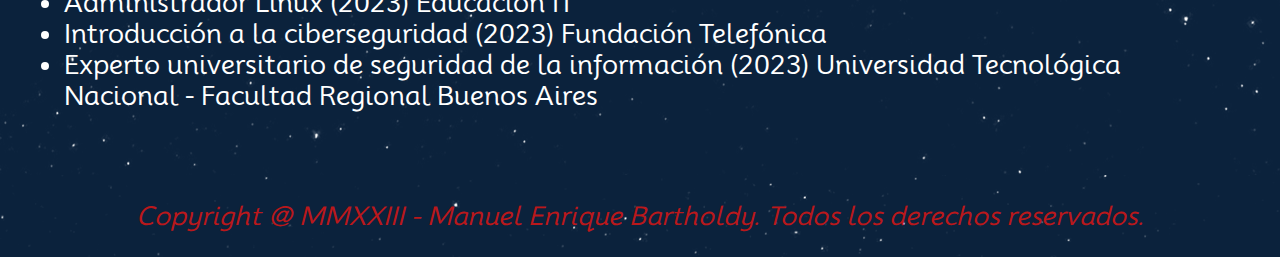
==== commit 64aa6c4f: "index.html" ====
--- a/index.html
+++ b/index.html
@@ -42,6 +42,7 @@
             </section>
                 <div class="animation">
                     <h1>Manuel Enrique Bartholdy</h1>   
+                    <h1>Técnico - Músico - Corredor - Lector</h1>
                 </div>
                 <div class="manuel">
                     <img src="./images/foto_carnet.png" height="200" alt="a picture of Manuel"> 
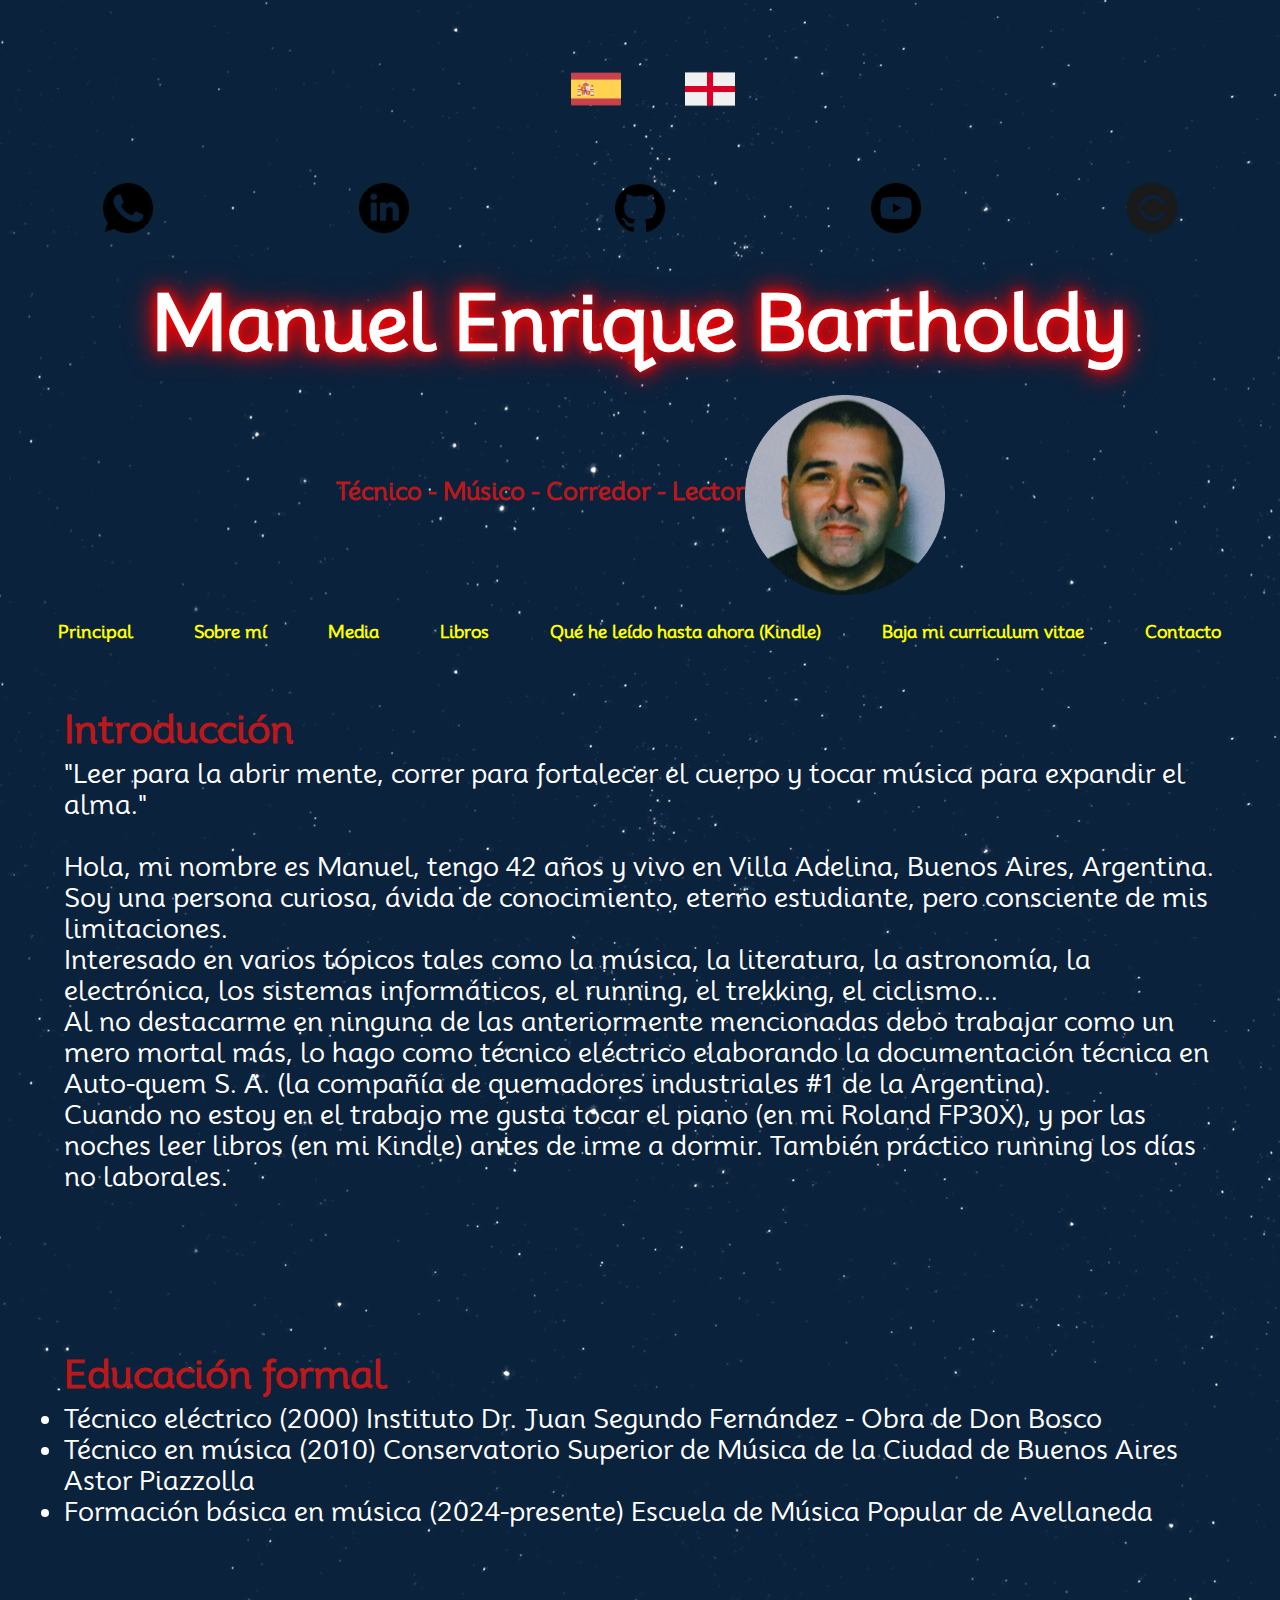
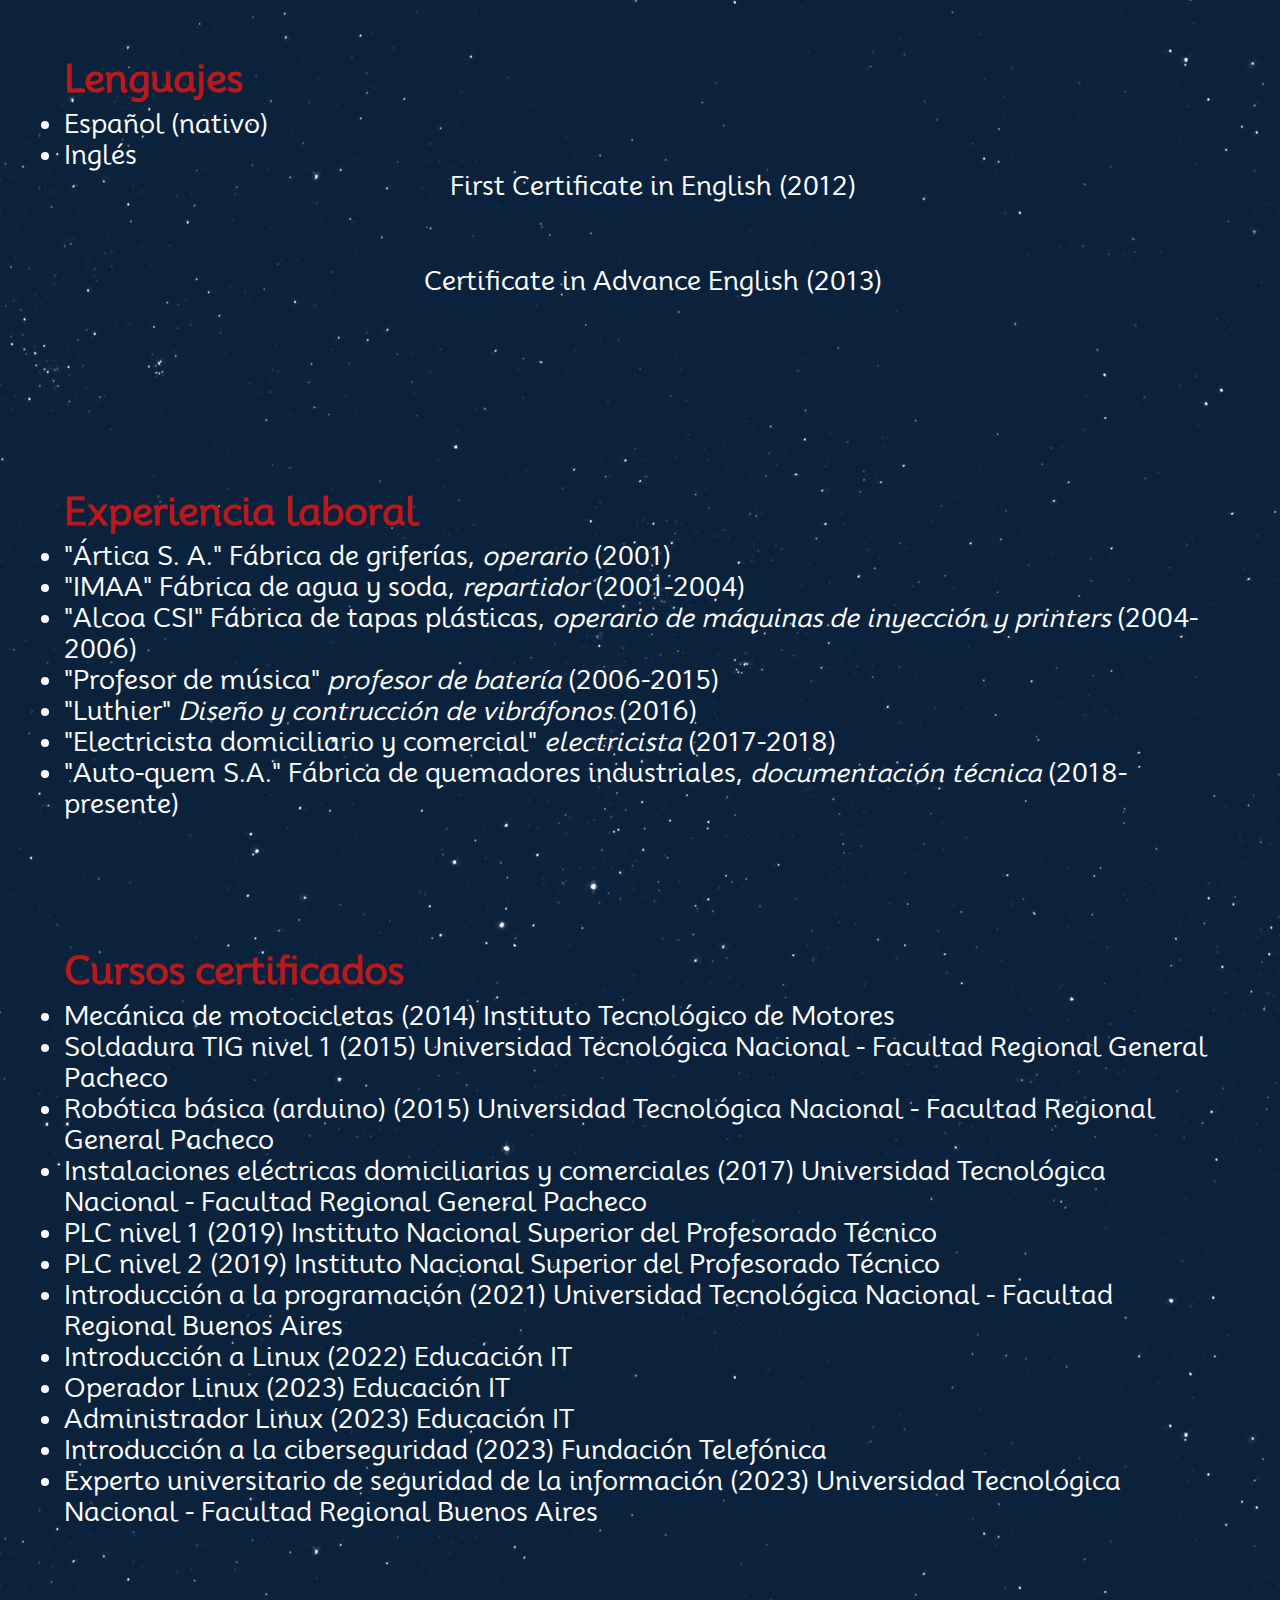
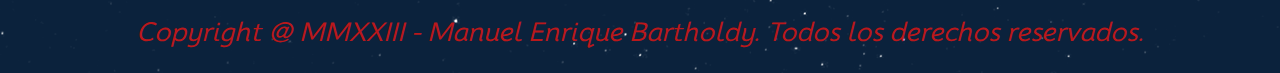
==== commit c74c55b0: "index.html" ====
--- a/index.html
+++ b/index.html
@@ -42,9 +42,9 @@
             </section>
                 <div class="animation">
                     <h1>Manuel Enrique Bartholdy</h1>   
-                    <h1>Técnico - Músico - Corredor - Lector</h1>
                 </div>
                 <div class="manuel">
+                    <h2>Técnico - Músico - Corredor - Lector</h2>
                     <img src="./images/foto_carnet.png" height="200" alt="a picture of Manuel"> 
                 </div>
             
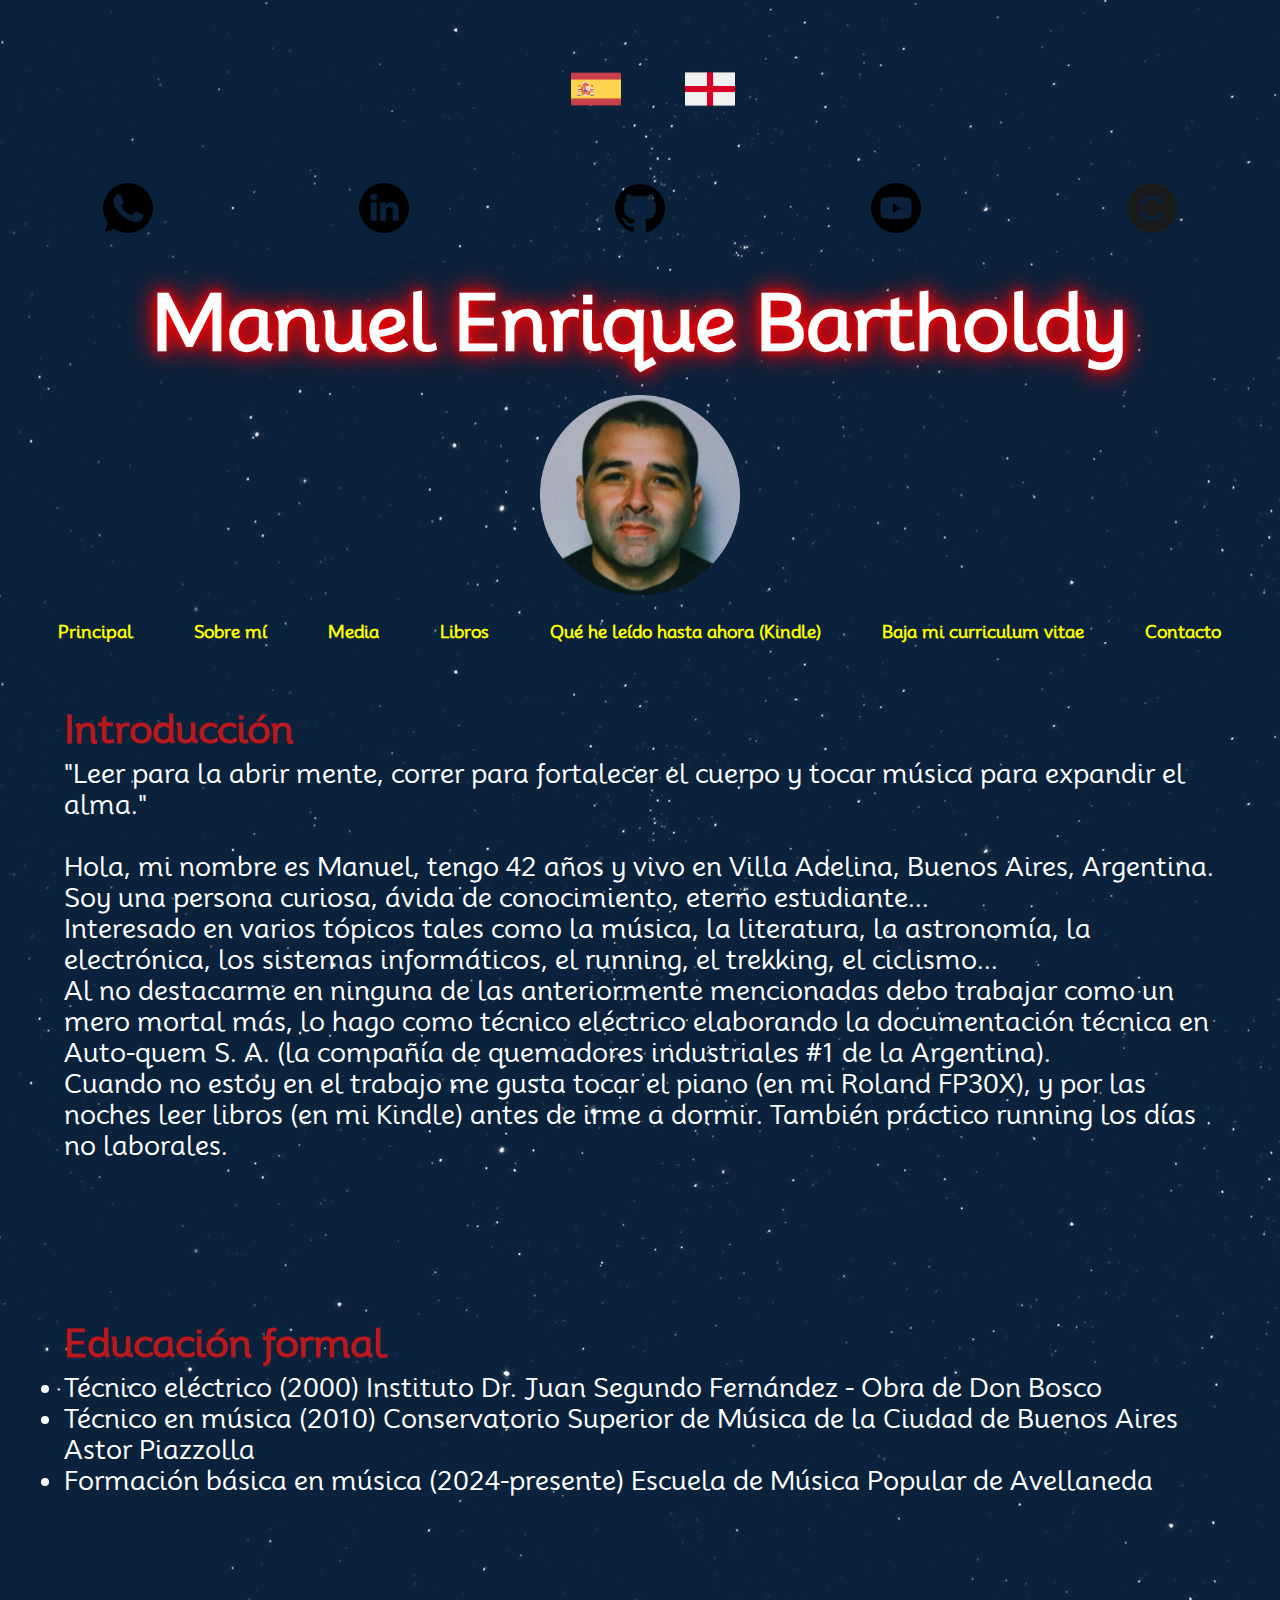
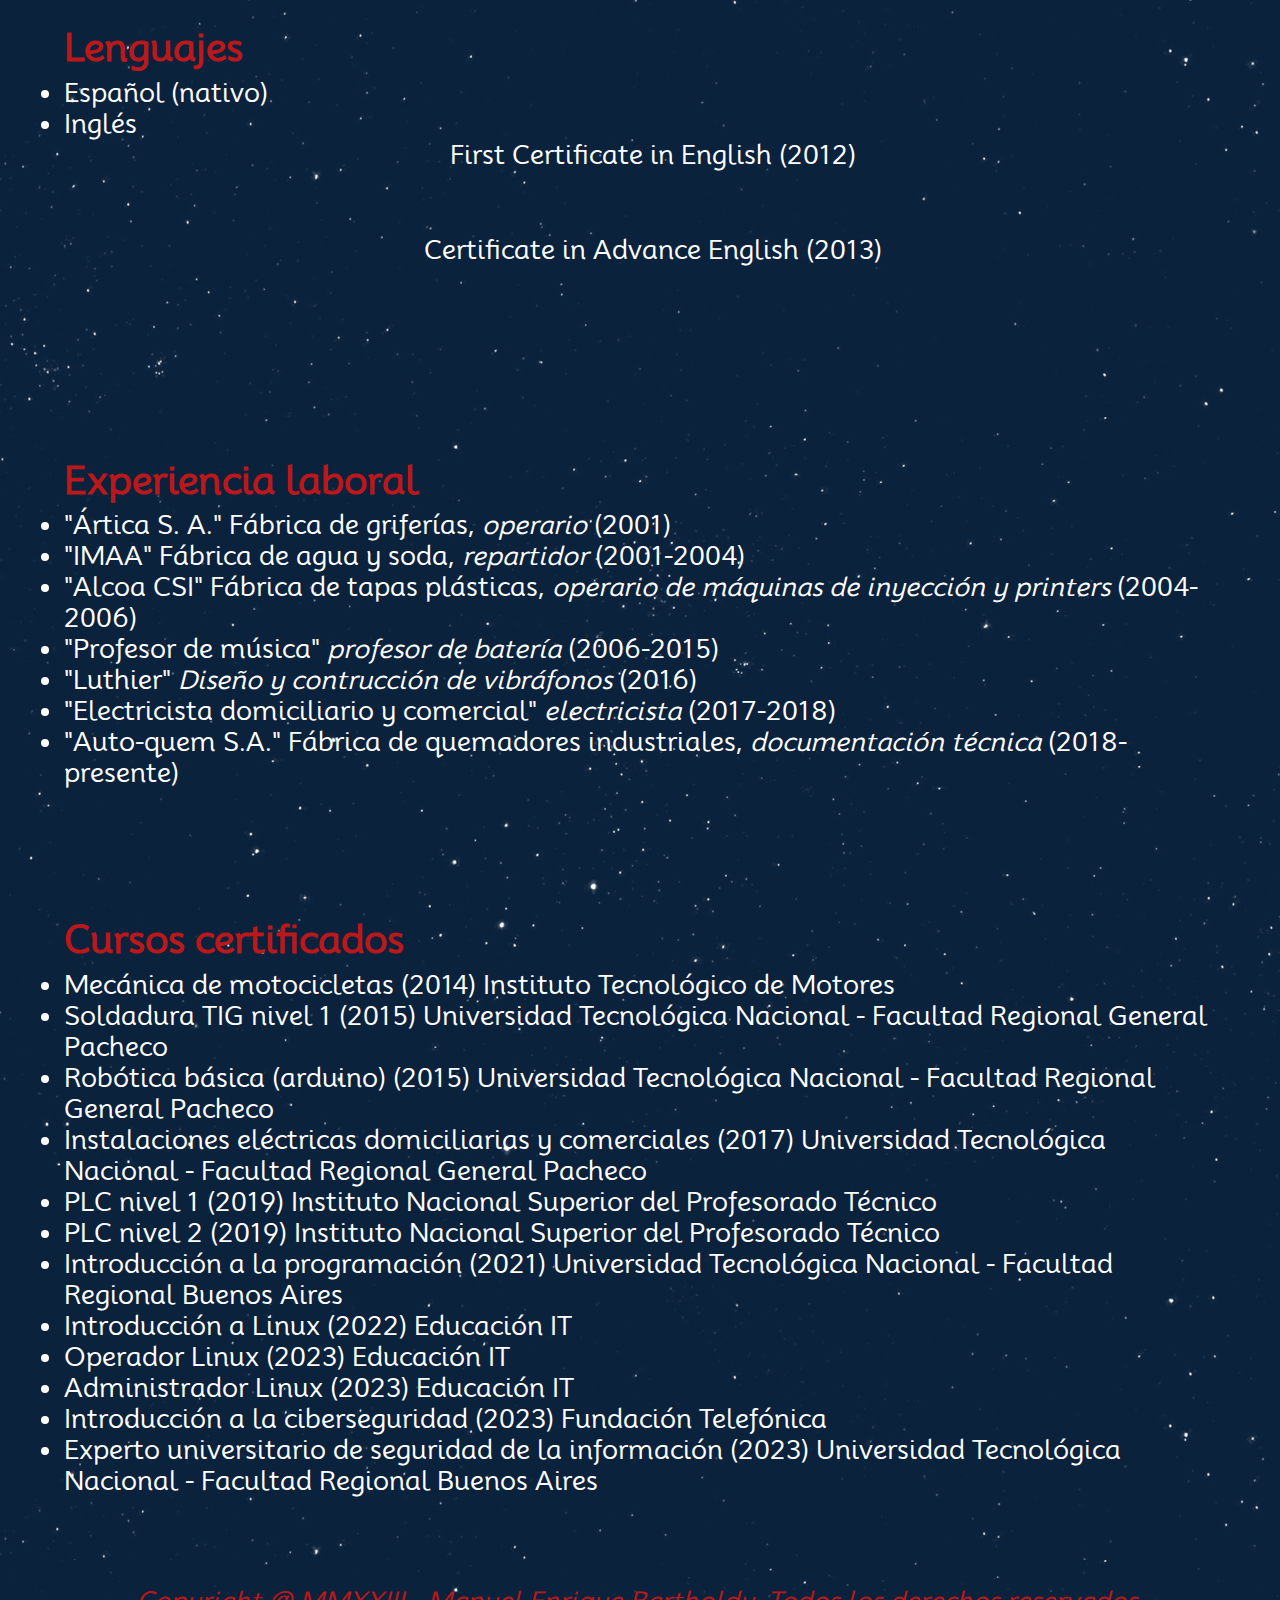
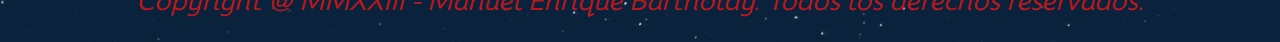
==== commit 649ca6e2: "index.html" ====
--- a/index.html
+++ b/index.html
@@ -44,7 +44,6 @@
                     <h1>Manuel Enrique Bartholdy</h1>   
                 </div>
                 <div class="manuel">
-                    <h2>Técnico - Músico - Corredor - Lector</h2>
                     <img src="./images/foto_carnet.png" height="200" alt="a picture of Manuel"> 
                 </div>
             
@@ -67,7 +66,7 @@
                 <p>"Leer para la abrir mente, correr para fortalecer el cuerpo y tocar música para expandir el alma."
                 </p>
                 <br>
-                <p>Hola, mi nombre es Manuel, tengo 42 años y vivo en Villa Adelina, Buenos Aires, Argentina. Soy una persona curiosa, ávida de conocimiento, eterno estudiante, pero consciente de mis limitaciones. <br>Interesado en varios tópicos tales como la música, la literatura, la astronomía, la electrónica, los sistemas informáticos, el running, el trekking, el ciclismo... <br>Al no destacarme en ninguna de las anteriormente mencionadas debo trabajar como un mero mortal más, lo hago como técnico eléctrico elaborando la documentación técnica en Auto-quem S. A. (la compañía de quemadores industriales #1 de la Argentina). 
+                <p>Hola, mi nombre es Manuel, tengo 42 años y vivo en Villa Adelina, Buenos Aires, Argentina. Soy una persona curiosa, ávida de conocimiento, eterno estudiante... <br>Interesado en varios tópicos tales como la música, la literatura, la astronomía, la electrónica, los sistemas informáticos, el running, el trekking, el ciclismo... <br>Al no destacarme en ninguna de las anteriormente mencionadas debo trabajar como un mero mortal más, lo hago como técnico eléctrico elaborando la documentación técnica en Auto-quem S. A. (la compañía de quemadores industriales #1 de la Argentina). 
                 <br>Cuando no estoy en el trabajo me gusta tocar el piano (en mi Roland FP30X), y por las noches leer libros (en mi Kindle) antes de irme a dormir. También práctico running los días no laborales.  
                 </p>
                 <br>
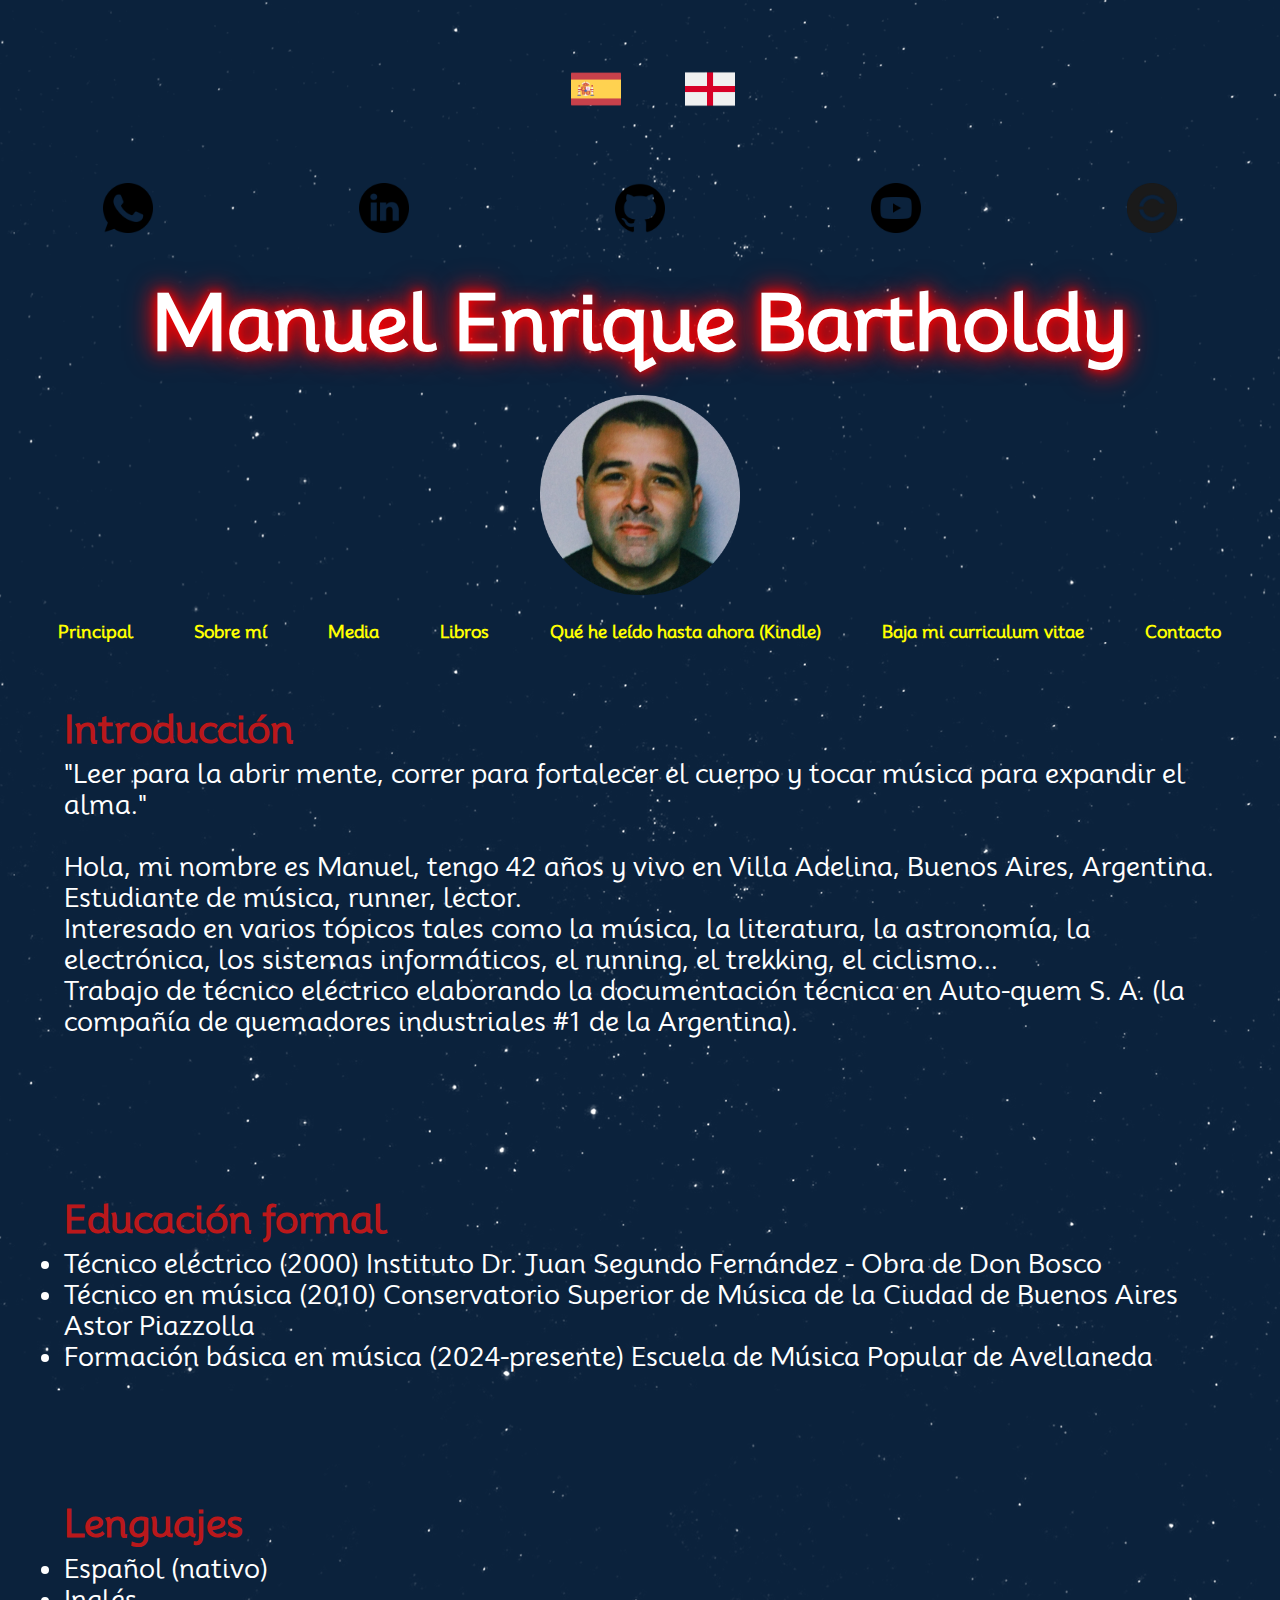
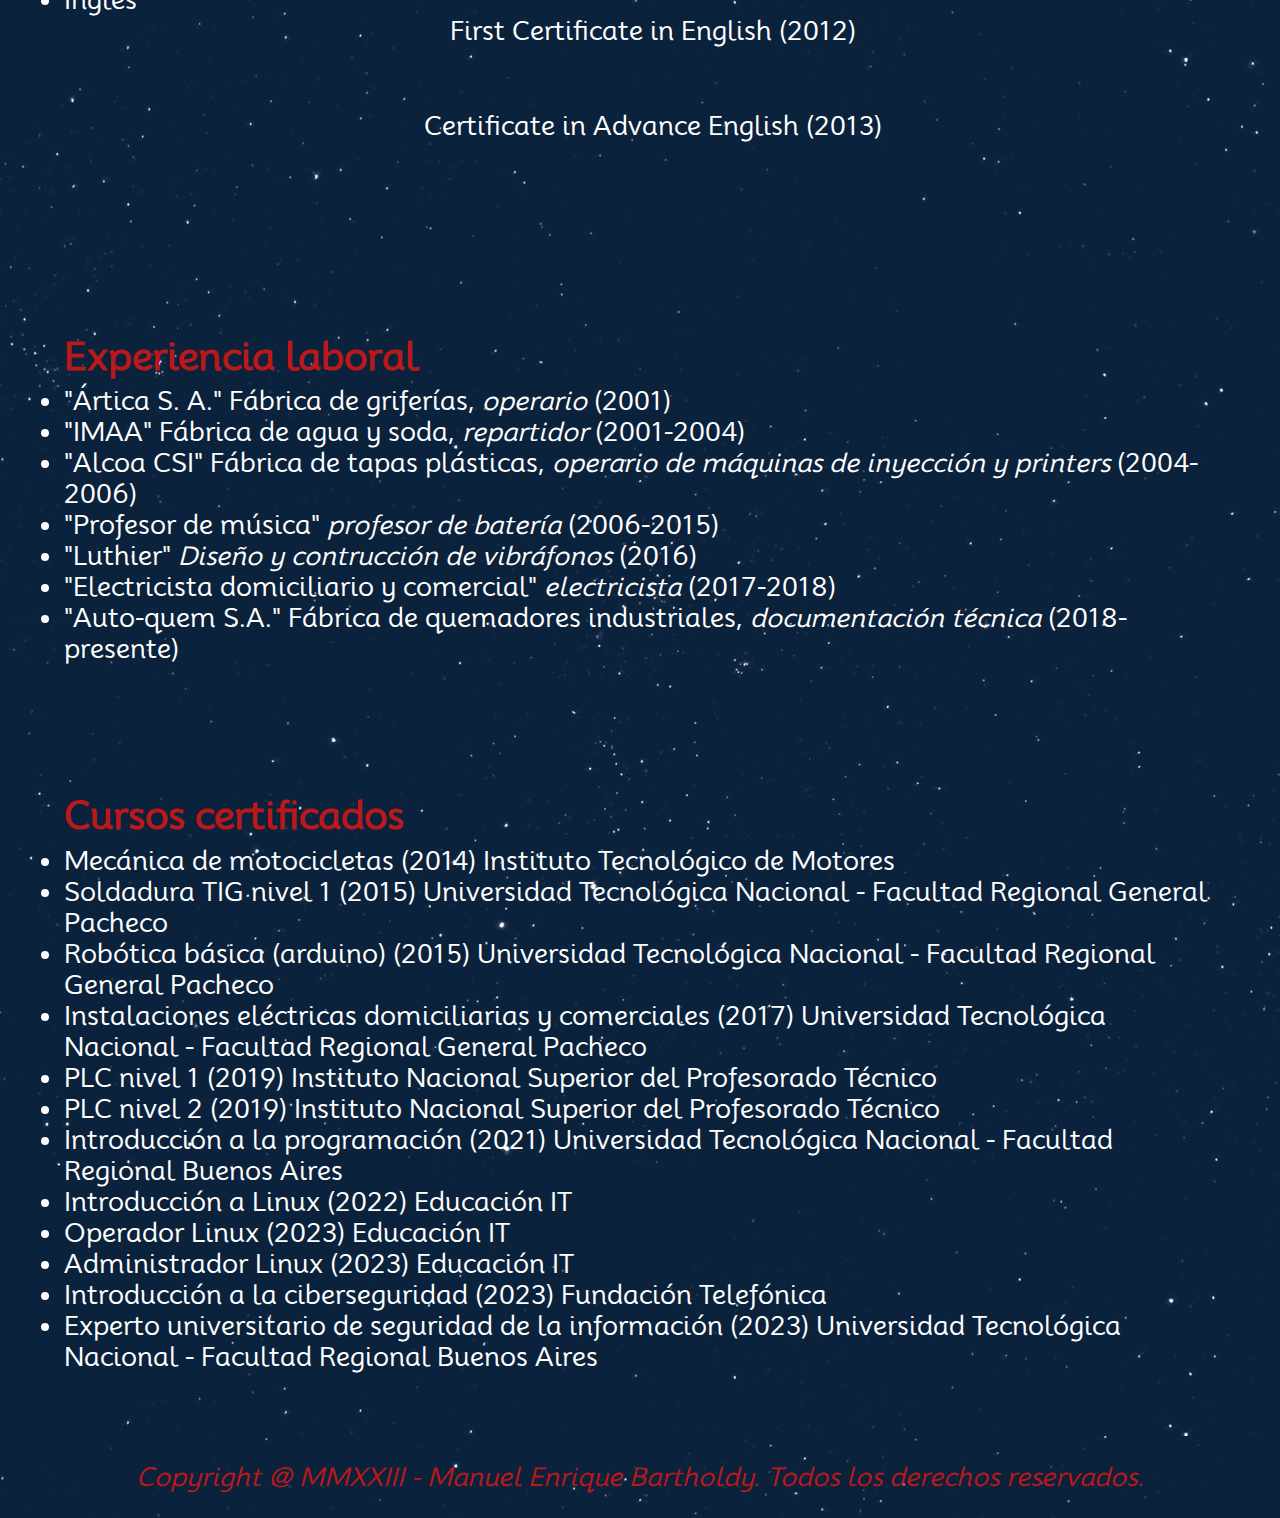
==== commit ac3ec804: "index.html" ====
--- a/index.html
+++ b/index.html
@@ -66,8 +66,8 @@
                 <p>"Leer para la abrir mente, correr para fortalecer el cuerpo y tocar música para expandir el alma."
                 </p>
                 <br>
-                <p>Hola, mi nombre es Manuel, tengo 42 años y vivo en Villa Adelina, Buenos Aires, Argentina. Soy una persona curiosa, ávida de conocimiento, eterno estudiante... <br>Interesado en varios tópicos tales como la música, la literatura, la astronomía, la electrónica, los sistemas informáticos, el running, el trekking, el ciclismo... <br>Al no destacarme en ninguna de las anteriormente mencionadas debo trabajar como un mero mortal más, lo hago como técnico eléctrico elaborando la documentación técnica en Auto-quem S. A. (la compañía de quemadores industriales #1 de la Argentina). 
-                <br>Cuando no estoy en el trabajo me gusta tocar el piano (en mi Roland FP30X), y por las noches leer libros (en mi Kindle) antes de irme a dormir. También práctico running los días no laborales.  
+                <p>Hola, mi nombre es Manuel, tengo 42 años y vivo en Villa Adelina, Buenos Aires, Argentina. Estudiante de música, runner, lector.<br>Interesado en varios tópicos tales como la música, la literatura, la astronomía, la electrónica, los sistemas informáticos, el running, el trekking, el ciclismo... <br>Trabajo de técnico eléctrico elaborando la documentación técnica en Auto-quem S. A. (la compañía de quemadores industriales #1 de la Argentina). 
+                <br>
                 </p>
                 <br>
                 
